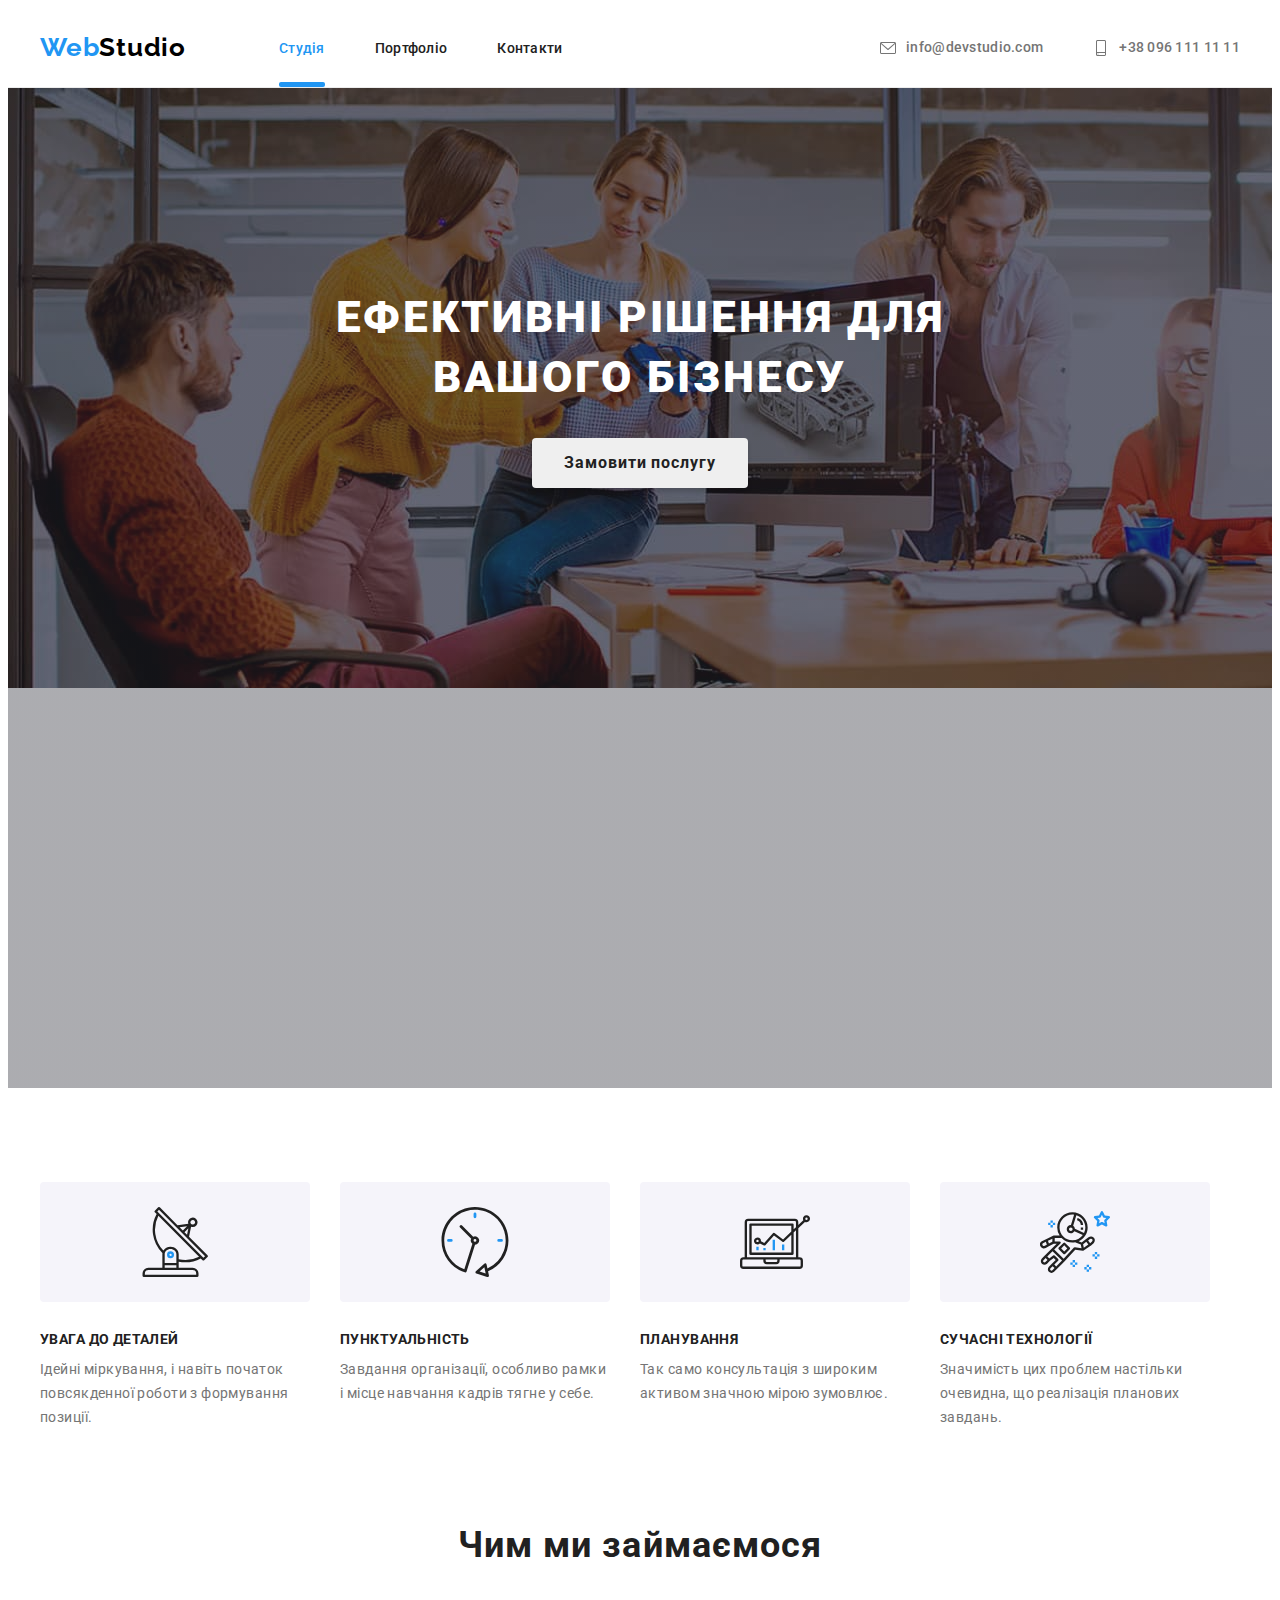
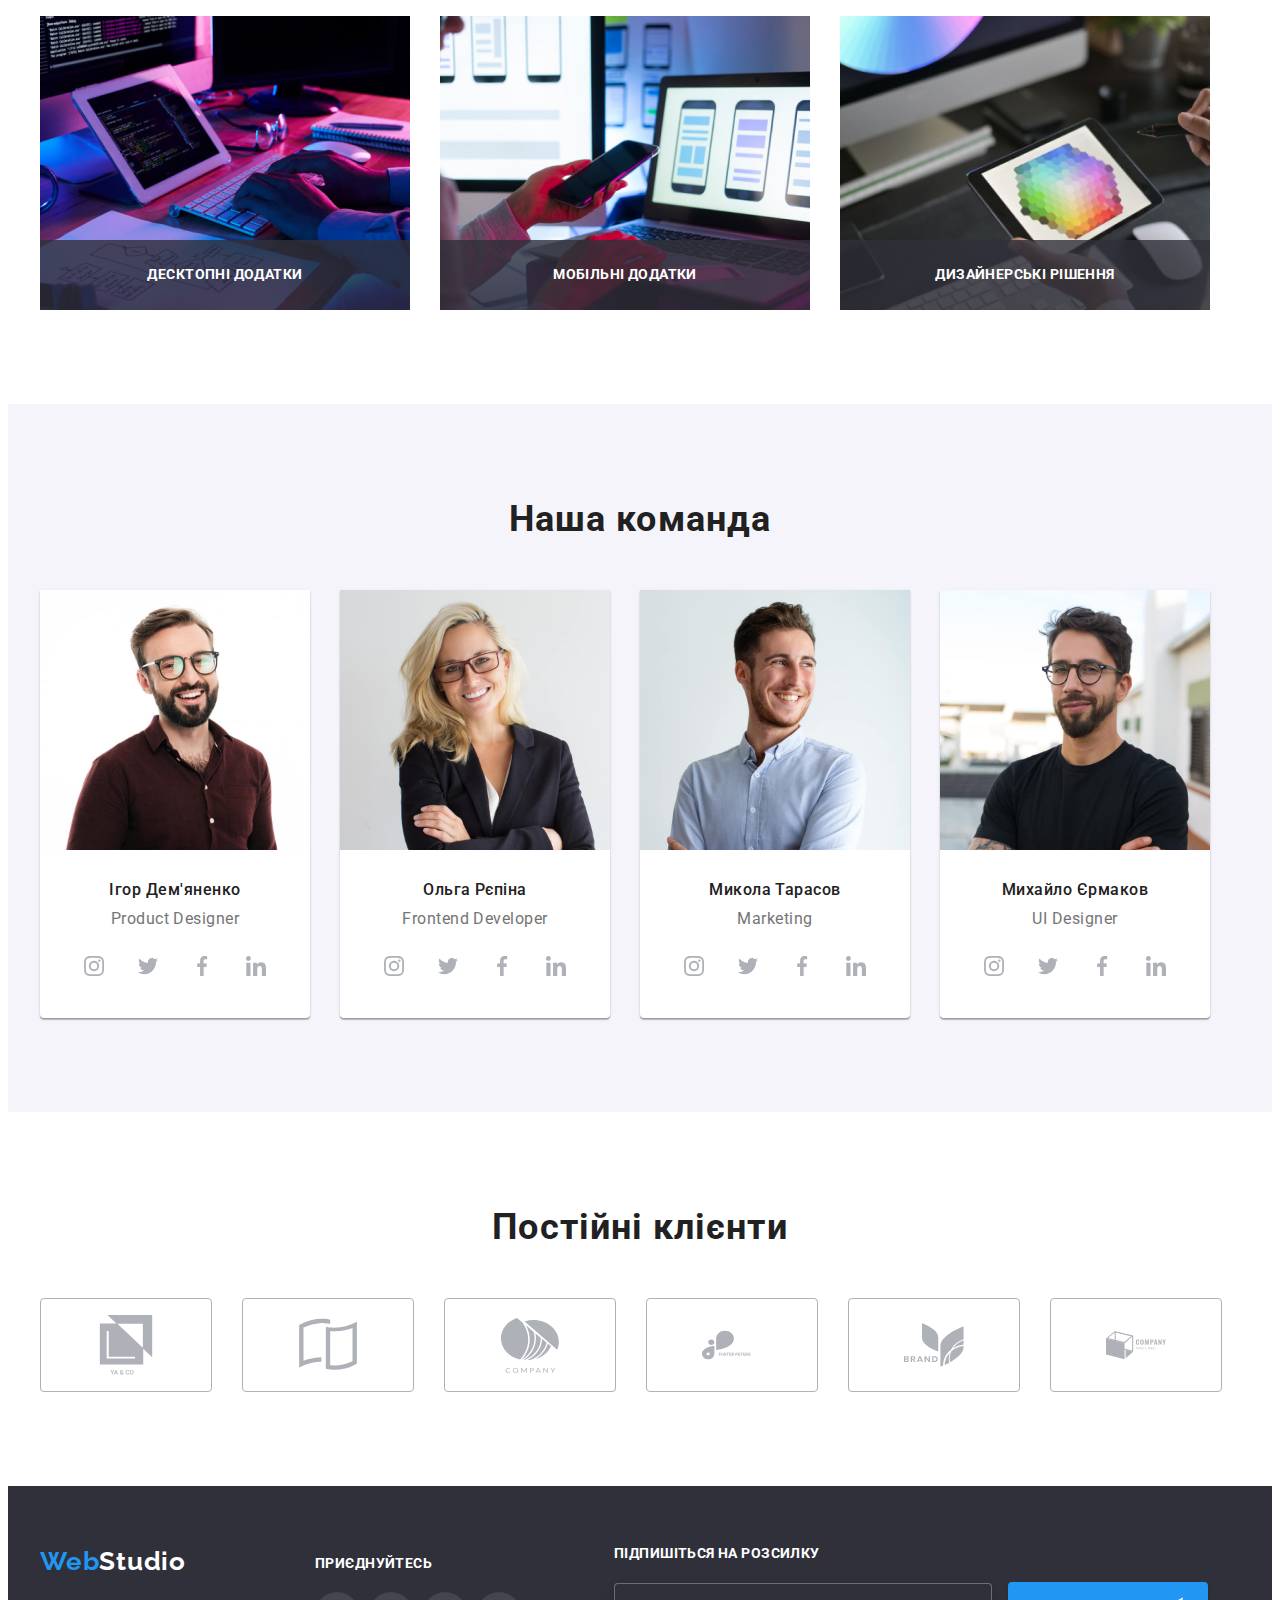
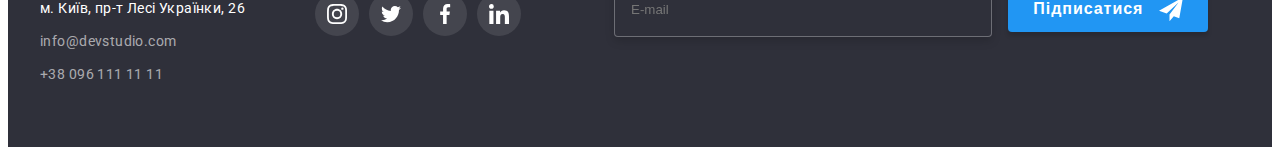
==== index.html @ 396f87bf "Create Rep" ====
<!DOCTYPE html>
<html lang="uk">
  <head>
    <meta charset="UTF-8" />
    <meta http-equiv="X-UA-Compatible" content="IE=edge" />
    <meta name="viewport" content="width=device-width, initial-scale=1.0" />
    <title>Студія</title>
    <link rel="preconnect" href="https://fonts.googleapis.com" />
    <link rel="preconnect" href="https://fonts.gstatic.com" crossorigin />
    <link
      href="https://fonts.googleapis.com/css2?family=Raleway:wght@700&family=Roboto:wght@400;500;700;900&display=swap"
      rel="stylesheet"
    />
    <link
      rel="stylesheet"
      href="https://cdnjs.cloudflare.com/ajax/libs/modern-normalize/1.1.0/modern-normalize.min.css"
      integrity="sha512-wpPYUAdjBVSE4KJnH1VR1HeZfpl1ub8YT/NKx4PuQ5NmX2tKuGu6U/JRp5y+Y8XG2tV+wKQpNHVUX03MfMFn9Q=="
      crossorigin="anonymous"
      referrerpolicy="no-referrer"
    />
    <link rel="stylesheet" href="./css/styles.css" />
  </head>
  <body>
    <!-- Шапка -->
    <header class="header">
      <div class="conteiner header-div">
        <nav class="flex nav-header">
          <a href="./index.html" class="logo"> <span class="web">Web</span>Studio </a>
          <ul class="list flex">
            <li>
              <a href="./index.html" class="header-link active">Студія</a>
            </li>
            <li>
              <a href="./portfolio.html" class="header-link">Портфоліо</a>
            </li>
            <li>
              <a href="/" class="header-link">Контакти</a>
            </li>
          </ul>
        </nav>
        <ul class="list flex head-ul">
          <!-- Посилання на почту -->
          <li class="li-header">
            <a href="mailto:info@devstudio.com" class="header-tel"
              ><svg class="header-icon">
                <use href="./images/icons.svg#icon-mail"></use></svg
              >info@devstudio.com</a
            >
          </li>
          <!-- Посилання на телефон -->
          <li>
            <a href="tel:+380961111111" class="header-tel"
              ><svg class="header-icon">
                <use href="./images/icons.svg#icon-smartphone"></use></svg
              >+38 096 111 11 11</a
            >
          </li>
        </ul>
      </div>
    </header>
    <!-- Меин -->
    <main>
      <!-- Секція с кнопкой -->
      <section class="hero">
        <div class="conteiner">
          <h1 class="hero-tittle">
            Ефективні рішення для <br />
            вашого бізнесу
          </h1>
          <button type="button" class="hero-button" data-modal-open>Замовити послугу</button>
        </div>
      </section>
      <!-- Секція Особливості -->
      <section class="section">
        <div class="conteiner">
          <h2 hidden>Особливості</h2>
          <ul class="list flex opportunity">
            <li>
              <div class="svg-opportunity">
                <svg class="svg-icon-oppor">
                  <use href="./images/icons.svg#icon-Sputnik"></use>
                </svg>
              </div>
              <h3 class="tittle-opportunity">УВАГА ДО ДЕТАЛЕЙ</h3>
              <p class="text-opportunity">
                Ідейні міркування, і навіть початок повсякденної роботи з формування позиції.
              </p>
            </li>
            <li>
              <div class="svg-opportunity">
                <svg class="svg-icon-oppor">
                  <use href="./images/icons.svg#icon-clock"></use>
                </svg>
              </div>
              <h3 class="tittle-opportunity">ПУНКТУАЛЬНІСТЬ</h3>
              <p class="text-opportunity">
                Завдання організації, особливо рамки і місце навчання кадрів тягне у себе.
              </p>
            </li>
            <li>
              <div class="svg-opportunity">
                <svg class="svg-icon-oppor">
                  <use href="./images/icons.svg#icon-diagram"></use>
                </svg>
              </div>
              <h3 class="tittle-opportunity">ПЛАНУВАННЯ</h3>
              <p class="text-opportunity">
                Так само консультація з широким активом значною мірою зумовлює.
              </p>
            </li>
            <li>
              <div class="svg-opportunity">
                <svg class="svg-icon-oppor">
                  <use href="./images/icons.svg#icon-astronaut"></use>
                </svg>
              </div>
              <h3 class="tittle-opportunity">СУЧАСНІ ТЕХНОЛОГІЇ</h3>
              <p class="text-opportunity">
                Значимість цих проблем настільки очевидна, що реалізація планових завдань.
              </p>
            </li>
          </ul>
        </div>
      </section>
      <!-- Секція чим займаемось -->
      <section class="section what-we-do">
        <div class="conteiner">
          <h2 class="tittle-section">Чим ми займаємося</h2>
          <ul class="list flex we-do">
            <li>
              <div class="index-overlay">
                <img
                  src="./images/Декстопні-додатки.jpg"
                  alt="Десктопні додатки"
                  width="370"
                  height="294"
                />
                <div class="box-decoration">
                  <p class="box-decoration-tittle">Десктопні додатки</p>
                </div>
              </div>
            </li>
            <li>
              <div class="index-overlay">
                <img
                  src="./images/Мобільні-додатки.jpg"
                  alt="Мобільні додатки"
                  width="370"
                  height="294"
                />
                <div class="box-decoration">
                  <p class="box-decoration-tittle">Мобільні додатки</p>
                </div>
              </div>
            </li>
            <li>
              <div class="index-overlay">
                <img
                  src="./images/Дизайнерські-рішення.jpg"
                  alt="Дизайнерські рішення"
                  width="370"
                  height="294"
                />
                <div class="box-decoration">
                  <p class="box-decoration-tittle">Дизайнерські рішення</p>
                </div>
              </div>
            </li>
          </ul>
        </div>
      </section>
      <!-- Секція Наша Команда -->
      <section class="hero-team section">
        <div class="conteiner">
          <h2 class="tittle-team">Наша команда</h2>
          <ul class="list flex">
            <li class="list-worker">
              <img
                src="./images/Product-designer.jpg"
                alt="Дизайнер продукту"
                width="270"
                height="260"
              />
              <h3 class="tittle-team-worker">Ігор Дем'яненко</h3>
              <p lang="en" class="tittle-worker-text">Product Designer</p>
              <ul class="flex list">
                <li class="Igor Developer">
                  <a href="/" class="icons-list-team"
                    ><svg class="icon-our-team">
                      <use href="./images/icons.svg#icon-instagram"></use></svg
                  ></a>
                </li>
                <li class="Developer">
                  <a href="/" class="icons-list-team"
                    ><svg class="icon-our-team">
                      <use href="./images/icons.svg#icon-twitter"></use></svg
                  ></a>
                </li>
                <li class="Developer">
                  <a href="/" class="icons-list-team"
                    ><svg class="icon-our-team">
                      <use href="./images/icons.svg#icon-facebook"></use></svg
                  ></a>
                </li>
                <li class="Developer">
                  <a href="/" class="icons-list-team"
                    ><svg class="icon-our-team">
                      <use href="./images/icons.svg#icon-linkedin"></use></svg
                  ></a>
                </li>
              </ul>
            </li>
            <li class="list-worker">
              <img
                src="./images/Frontend-developer.jpg"
                alt="Фронтенд розробник"
                width="270"
                height="260"
              />
              <h3 class="tittle-team-worker">Ольга Рєпіна</h3>
              <p lang="en" class="tittle-worker-text">Frontend Developer</p>
              <ul class="flex list">
                <li class="Igor Developer">
                  <a href="/" class="icons-list-team"
                    ><svg class="icon-our-team">
                      <use href="./images/icons.svg#icon-instagram"></use></svg
                  ></a>
                </li>
                <li class="Developer">
                  <a href="/" class="icons-list-team"
                    ><svg class="icon-our-team">
                      <use href="./images/icons.svg#icon-twitter"></use></svg
                  ></a>
                </li>
                <li class="Developer">
                  <a href="/" class="icons-list-team"
                    ><svg class="icon-our-team">
                      <use href="./images/icons.svg#icon-facebook"></use></svg
                  ></a>
                </li>
                <li class="Developer">
                  <a href="/" class="icons-list-team"
                    ><svg class="icon-our-team">
                      <use href="./images/icons.svg#icon-linkedin"></use></svg
                  ></a>
                </li>
              </ul>
            </li>
            <li class="list-worker">
              <img
                src="./images/Marketing-company.jpg"
                alt="Головний Маркетолог"
                width="270"
                height="260"
              />
              <h3 class="tittle-team-worker">Микола Тарасов</h3>
              <p lang="en" class="tittle-worker-text">Marketing</p>
              <ul class="flex list our-team-icn">
                <li class="Igor Developer">
                  <a href="/" class="icons-list-team"
                    ><svg class="icon-our-team">
                      <use href="./images/icons.svg#icon-instagram"></use></svg
                  ></a>
                </li>
                <li class="Developer">
                  <a href="/" class="icons-list-team"
                    ><svg class="icon-our-team">
                      <use href="./images/icons.svg#icon-twitter"></use></svg
                  ></a>
                </li>
                <li class="Developer">
                  <a href="/" class="icons-list-team"
                    ><svg class="icon-our-team">
                      <use href="./images/icons.svg#icon-facebook"></use></svg
                  ></a>
                </li>
                <li class="Developer">
                  <a href="/" class="icons-list-team"
                    ><svg class="icon-our-team">
                      <use href="./images/icons.svg#icon-linkedin"></use></svg
                  ></a>
                </li>
              </ul>
            </li>
            <li class="list-worker">
              <img
                src="./images/UI-designer.jpg"
                alt="Дизайнер інтерфейсу"
                width="270"
                height="260"
              />
              <h3 class="tittle-team-worker">Михайло Єрмаков</h3>
              <p lang="en" class="tittle-worker-text">UI Designer</p>
              <ul class="flex list">
                <li class="Igor Developer">
                  <a href="/" class="icons-list-team"
                    ><svg class="icon-our-team">
                      <use href="./images/icons.svg#icon-instagram"></use></svg
                  ></a>
                </li>
                <li class="Developer">
                  <a href="/" class="icons-list-team"
                    ><svg class="icon-our-team">
                      <use href="./images/icons.svg#icon-twitter"></use></svg
                  ></a>
                </li>
                <li class="Developer">
                  <a href="/" class="icons-list-team"
                    ><svg class="icon-our-team">
                      <use href="./images/icons.svg#icon-facebook"></use></svg
                  ></a>
                </li>
                <li class="Developer">
                  <a href="/" class="icons-list-team"
                    ><svg class="icon-our-team">
                      <use href="./images/icons.svg#icon-linkedin"></use></svg
                  ></a>
                </li>
              </ul>
            </li>
          </ul>
        </div>
      </section>
      <section class="section">
        <div class="conteiner">
          <h2 class="tittle-clients">Постійні клієнти</h2>
          <ul class="flex list">
            <li class="flex-list-li">
              <div class="icon-clients">
                <a href="" class="link-svg-clients"
                  ><svg class="svg-clients">
                    <use href="./images/icons.svg#icon-yaco"></use></svg
                ></a>
              </div>
            </li>
            <li class="flex-list-li">
              <div>
                <a href="" class="link-svg-clients"
                  ><svg class="svg-clients">
                    <use href="./images/icons.svg#icon-Union"></use></svg
                ></a>
              </div>
            </li>
            <li class="flex-list-li">
              <div>
                <a href="" class="link-svg-clients"
                  ><svg class="svg-clients">
                    <use href="./images/icons.svg#icon-company"></use></svg
                ></a>
              </div>
            </li>
            <li class="flex-list-li">
              <div>
                <a href="" class="link-svg-clients"
                  ><svg class="svg-clients">
                    <use href="./images/icons.svg#icon-foster-peters"></use></svg
                ></a>
              </div>
            </li>
            <li class="flex-list-li">
              <div>
                <a href="" class="link-svg-clients"
                  ><svg class="svg-clients">
                    <use href="./images/icons.svg#icon-brand"></use></svg
                ></a>
              </div>
            </li>
            <li class="flex-list-li">
              <div>
                <a href="" class="link-svg-clients"
                  ><svg class="svg-clients">
                    <use href="./images/icons.svg#icon-company-tag-line"></use></svg
                ></a>
              </div>
            </li>
          </ul>
        </div>
      </section>
      <div class="backdrop is-hidden" data-modal>
        <div class="modal">
          <button class="modal-button-close" data-modal-close>
            <svg width="11" height="11"><use href="./images/icon-close.svg#icon-Vector"></use></svg>
          </button>
          <p class="modal-tittle">Залиште свої дані, ми вам передзвонимо</p>
          <form class="form">
            <div class="form-field">
              <label for="name" class="form-label">Ім'я </label>
              <div class="input-icon">
                <input type="text" class="form-input" name="name" id="name" required />
                <svg class="checkbox-phone icon-phone">
                  <use href="./images/icon-close.svg#icon-person-black"></use>
                </svg>
              </div>
            </div>
            <div class="form-field">
              <label for="tel" class="form-label">Телефон</label>
              <div class="input-icon">
                <input
                  type="tel"
                  class="form-input"
                  name="tel"
                  pattern="[\+]\d{3}\s[\(]\d{2}[\)]\s\d{3}[\-]\d{2}[\-]\d{2}"
                  id="tel"
                />
                <svg class="checkbox-phone icon-phone">
                  <use href="./images/icon-close.svg#icon-phone-black"></use>
                </svg>
              </div>
            </div>
            <div class="form-field">
              <label for="email" class="form-label">Почта</label>
              <div class="input-icon">
                <input type="email" class="form-input" name="email" id="email" />
                <svg class="checkbox-phone icon-phone">
                  <use href="./images/icon-close.svg#icon-email-black"></use>
                </svg>
              </div>
            </div>
            <div class="form-field">
              <label for="comment" class="form-label">Коментар</label>
              <textarea
                class="form-area"
                name="comment"
                id="comment"
                placeholder="Введіть текст"
              ></textarea>
            </div>
            <div class="agreament">
              <input type="checkbox" class="checkbox" name="checkbox" id="checkbox" hidden />
              <label for="checkbox" class="check-label"
                >Погоджуюся з розсилкою та приймаю
                <span class="checkbox-link"><a href="">Умови договору</a></span></label
              >
            </div>
            <button type="submit" class="button-submit">Відправити</button>
          </form>
        </div>
      </div>
    </main>
    <!-- Футер -->
    <footer class="basement">
      <div class="conteiner flex">
        <div>
          <a href="https://vanvalera.github.io/goit-markup-hw-02/index.html" class="logo-footer">
            <span class="web">Web</span>Studio
          </a>
          <address class="style-address">
            <ul class="list">
              <li class="item-footer">
                <a href="https://goo.gl/maps/cJ9QzEwfVTvkRfvY8" class="list-address"
                  >м. Київ, пр-т Лесі Українки, 26</a
                >
              </li>
              <li class="item-footer">
                <a href="mailto:info@devstudio.com" class="list-tel">info@devstudio.com</a>
              </li>
              <li class="item-footer">
                <a href="tel:+380961111111" class="list-tel">+38 096 111 11 11</a>
              </li>
            </ul>
          </address>
        </div>
        <div class="footer-social">
          <h3 class="tittle-add">приєднуйтесь</h3>
          <ul class="flex list">
            <li class="Developer">
              <a href="/" class="icons-list-team borders"
                ><svg class="icon-our-team">
                  <use href="./images/icons.svg#icon-instagram"></use></svg
              ></a>
            </li>
            <li class="Developer">
              <a href="/" class="icons-list-team borders"
                ><svg class="icon-our-team">
                  <use href="./images/icons.svg#icon-twitter"></use></svg
              ></a>
            </li>
            <li class="Developer">
              <a href="/" class="icons-list-team borders"
                ><svg class="icon-our-team">
                  <use href="./images/icons.svg#icon-facebook"></use></svg
              ></a>
            </li>
            <li class="Developer">
              <a href="/" class="icons-list-team borders"
                ><svg class="icon-our-team">
                  <use href="./images/icons.svg#icon-linkedin"></use></svg
              ></a>
            </li>
          </ul>
        </div>
        <form class="footer-form">
          <label for="join" class="form-label-foot">Підпишіться на розсилку</label>
          <input type="email" class="form-input-foot" name="join" id="join" placeholder="E-mail" />
          <button type="submit" class="button-foot">
            Підписатися
            <span
              ><svg class="join-foot-icon">
                <use href="./images/icon-close.svg#icon-icon-send"></use></svg
            ></span>
          </button>
        </form>
      </div>
    </footer>
    <script src="./modal.js"></script>
  </body>
</html>
---- css/styles.css ----
:root {
  --primary-header-color: #212121;
  --second-header-color: #757575;
  --accent-header-color: #2196f3;
  --primary-body-color: #ffffff;
  --second-body-color: #212121;
  --accent-body-color: #2196f3;
  --primary-footer-color: #ffffff;
  --second-footer-color: #2f303a;
  --accent-footer-color: #2196f3;
  --icons-primary-color: #afb1b8;
  --main-transition: 250ms cubic-bezier(0.4, 0, 0.2, 1);
}
body {
  font-family: 'Roboto', 'Raleway';
  color: #ffffff;
}
p,
h1,
h2,
h3,
h4,
h5,
h6 {
  margin: 0px;
}
ul {
  margin: 0px;
  padding-left: 0px;
}
img {
  display: block;
  max-height: 100%;
}
.list {
  list-style: none;
}
.flex {
  display: flex;
}
.conteiner {
  width: 1200px;
  padding: 0px 15px;
  margin: 0px auto;
}
.section {
  padding-top: 94px;
  padding-bottom: 94px;
}
/* ----------Header--------- */
.header {
  border-bottom: 1px solid #ececec;
}
.header-div {
  display: flex;
  align-items: center;
}
.nav-header {
  align-items: center;
}
.logo {
  padding-top: 24px;
  padding-bottom: 24px;

  color: #000000;
  font-family: 'Raleway';
  font-weight: 700;
  font-size: 26px;
  line-height: 1.19;
  letter-spacing: 0.03em;
  text-decoration: none;
}
.web {
  color: var(--accent-header-color);
}
.nav-header > ul {
  margin-left: 93px;
}
.nav-header li:not(:last-child) {
  margin-right: 50px;
}
.header-link {
  padding-top: 32px;
  padding-bottom: 31px;

  color: var(--primary-header-color);
  font-weight: 500;
  font-size: 14px;
  line-height: 1.14;
  letter-spacing: 0.02em;
  text-decoration: none;
  transition: var(--main-transition);
}
.li-header {
  margin-right: 50px;
}
.head-ul {
  margin-left: auto;
}
.header-tel {
  display: flex;
  align-items: center;
  padding-top: 32px;
  padding-bottom: 31px;

  color: var(--second-header-color);
  font-weight: 500;
  font-size: 14px;
  line-height: 1.14;
  letter-spacing: 0.02em;
  text-decoration: none;
  transition: var(--main-transition);
}
.header-link:hover,
.header-link:focus,
.header-tel:focus,
.header-tel:hover {
  color: var(--accent-header-color);
}
.header-icon {
  height: 16px;
  width: 16px;
  margin-right: 10px;
  fill: currentColor;
}
/* ---------Body---------- */
.hero {
  padding-top: 200px;
  padding-bottom: 200px;
  max-width: 1600px;
  height: 600px;
  margin-left: auto;
  margin-right: auto;
  background-image: linear-gradient(rgba(47, 48, 58, 0.4), rgba(47, 48, 58, 0.4)),
    url('../images/BackgroundFon.jpg');
  background-repeat: no-repeat;
}
.hero > .conteiner {
  text-align: center;
}
.hero-tittle {
  margin-bottom: 30px;

  color: var(--primary-body-color);
  font-weight: 900;
  font-size: 44px;
  line-height: 1.36;
  text-align: center;
  letter-spacing: 0.06em;
  text-transform: uppercase;
}
.hero-button {
  font-family: inherit;
  font-weight: 700;
  font-size: 16px;
  line-height: 1.88;
  align-items: center;
  text-align: center;
  letter-spacing: 0.06em;
  color: var(--second-body-color);
  width: 216px;
  height: 50px;
  cursor: pointer;
  box-shadow: 0px 4px 4px rgba(0, 0, 0, 0.15);
  border-radius: 4px;
  border-style: none;
}
.hero-button:hover,
.hero-button:focus {
  background: var(--accent-body-color);
  color: var(--primary-body-color);
  transition: var(--main-transition);
}

/* --------Opportunity-------- */
.opportunity > li:not(:last-child) {
  margin-right: 30px;
}
.opportunity {
  margin: 0px auto;
}
.opportunity > li {
  max-width: 270px;
}
.tittle-opportunity {
  margin-bottom: 10px;
  font-weight: 700;
  font-size: 14px;
  line-height: 1.14;
  letter-spacing: 0.03em;
  text-transform: uppercase;
  color: var(--second-body-color);
}
.text-opportunity {
  font-weight: 400;
  font-size: 14px;
  line-height: 1.71;
  letter-spacing: 0.03em;
  color: #757575;
}
.tittle-section {
  margin-bottom: 50px;
  font-weight: 700;
  font-size: 36px;
  line-height: 1.17;
  text-align: center;
  letter-spacing: 0.03em;
  color: var(--second-body-color);
}
.svg-opportunity {
  margin-bottom: 30px;
  display: flex;
  width: 270px;
  height: 120px;
  align-items: center;
  justify-content: center;
  background: #f5f4fa;
  border-radius: 4px;
  border: ;
}
.svg-icon-oppor {
  width: 70px;
  height: 70px;
}
/* ---------What We DO-------- */
.we-do > li:not(:last-child) {
  margin-right: 30px;
}
.section.what-we-do {
  padding-top: 0px;
}
/* ---------Section Наша Команда---------- */
.hero-team {
  background: #f5f4fa;
}
.tittle-team {
  margin-bottom: 50px;
  font-weight: 700;
  font-size: 36px;
  line-height: 1.17;
  text-align: center;
  letter-spacing: 0.03em;
  color: var(--second-body-color);
}
.tittle-team-worker {
  margin-top: 30px;
  margin-bottom: 10px;
  font-weight: 500;
  font-size: 16px;
  line-height: 1.19;
  text-align: center;
  letter-spacing: 0.03em;
  color: var(--second-body-color);
}
.list-worker {
  box-shadow: 0px 1px 3px rgba(0, 0, 0, 0.12), 0px 1px 1px rgba(0, 0, 0, 0.14),
    0px 2px 1px rgba(0, 0, 0, 0.2);
  border-radius: 0px 0px 4px 4px;
  background: var(--primary-body-color);
}
.hero-team .list-worker:not(:last-child) {
  margin-right: 30px;
}
.tittle-worker-text {
  margin-bottom: 16px;
  font-size: 16px;
  line-height: 1.19;
  text-align: center;
  letter-spacing: 0.03em;
  color: #757575;
}
.hero-team ul {
  margin: 0px;
}
.icons-list-team {
  display: flex;
  align-items: center;
  justify-content: center;
  width: 44px;
  height: 44px;
  fill: var(--icons-primary-color);
  transition: fill var(--main-transition);
}
.Developer:not(:last-child) {
  margin-right: 10px;
}
.Igor {
  margin-left: 32px;
  margin-bottom: 30px;
}
.icon-our-team {
  width: 20px;
  height: 20px;
}

.icons-list-team:hover,
.icons-list-team:focus {
  background-color: #2196f3;
  fill: var(--primary-body-color);
  border-radius: 50%;
}
/* -------Section Our Clients------- */
.link-svg-clients {
  display: flex;
  align-items: center;
  justify-content: center;
  width: 170px;
  height: 92px;
  border: 1px solid #afb1b8;
  border-radius: 4px;
  fill: #afb1b8;
  transition: var(--main-transition);
}
.link-svg-clients:hover {
  fill: #2196f3;
  border: 1px solid #2196f3;
}
.svg-clients {
  width: 106px;
  height: 60px;
}
.tittle-clients {
  margin-bottom: 50px;
  font-weight: 700;
  font-size: 36px;
  line-height: 42px;
  text-align: center;
  letter-spacing: 0.03em;
  color: #212121;
}
.flex-list-li:not(:last-child) {
  margin-right: 30px;
}
/* --------footer---------- */
.basement {
  padding-top: 60px;
  padding-bottom: 60px;
  background: var(--second-footer-color);
}
.logo-footer {
  font-family: 'Raleway';
  font-weight: 700;
  font-size: 26px;
  line-height: 1.19;
  letter-spacing: 0.03em;
  color: var(--primary-footer-color);
  text-decoration: none;
}
.list-address {
  margin-bottom: 9px;
  font-weight: 400;
  font-size: 14px;
  line-height: 1.71;
  letter-spacing: 0.03em;
  color: var(--primary-footer-color);
  text-decoration: none;
  transition: var(--main-transition);
}
.list-tel {
  font-size: 14px;
  line-height: 1.71;
  letter-spacing: 0.03em;
  color: rgba(255, 255, 255, 0.6);
  text-decoration: none;
  transition: var(--main-transition);
}
.list-tel:hover,
.list-tel:focus {
  color: var(--accent-footer-color);
}
.list-address:hover,
.list-address:focus {
  color: var(--accent-footer-color);
}
.style-address {
  padding-top: 20px;
  font-style: inherit;
}
.basement ul {
  margin-top: 0px;
  margin-bottom: 0px;
}
.item-footer:not(:last-child) {
  margin-bottom: 9px;
}
.footer-social {
  margin-top: 10px;
  margin-left: 70px;
}
.tittle-add {
  margin-bottom: 20px;
  font-weight: 700;
  font-size: 14px;
  line-height: 1.14;
  letter-spacing: 0.03em;
  text-transform: uppercase;

  color: #ffffff;
}
.icons-list-team.borders {
  fill: #ffffff;
  border-radius: 50%;
  background: rgba(255, 255, 255, 0.1);
  transition: var(--main-transition);
}
.icons-list-team.borders:hover,
.icons-list-team.borders:focus {
  background-color: #2196f3;
}
/* ---------Body Portfolio---------- */
.portfolio-btn {
  margin-bottom: 50px;
  padding: 6px 22px;
  font-family: inherit;
  font-weight: 500;
  font-size: 16px;
  line-height: 1.62;
  text-align: center;
  letter-spacing: 0.03em;
  color: var(--second-body-color);
  height: 38px;
  left: 548px;
  top: 174px;
  background: #f5f4fa;
  border-radius: 4px;
  cursor: pointer;
  border: none;
  transition: var(--main-transition);
}
.portfolio-btn:hover,
.portfolio-btn:focus {
  background: #2196f3;
  color: var(--primary-body-color);
  box-shadow: 0px 3px 1px rgba(0, 0, 0, 0.1), 0px 1px 2px rgba(0, 0, 0, 0.08),
    0px 2px 2px rgba(0, 0, 0, 0.12);
}
.portfolio-tittle {
  padding-top: 20px;
  margin-left: 24px;
  font-weight: 700;
  font-size: 18px;
  line-height: 2;
  letter-spacing: 0.06em;
  color: var(--second-body-color);
}
.portfolio-text {
  margin-bottom: 20px;
  margin-left: 24px;
  font-size: 16px;
  line-height: 1.88;
  letter-spacing: 0.03em;
  color: #757575;
}
.portfo-btn {
  justify-content: center;
}
.portfo-btn > li:not(:last-child) {
  margin-right: 8px;
}
.wrap {
  flex-wrap: wrap;
}
.cont-wrap {
  border-right: 1px solid #eeeeee;
  border-bottom: 1px solid #eeeeee;
  border-left: 1px solid #eeeeee;
}
.list.flex.wrap > li:not(:nth-child(3n)) {
  margin-right: 30px;
}
.list.flex.wrap > li:not(:nth-last-child(-n + 3)) {
  margin-bottom: 30px;
}
.list.flex.wrap > li:hover {
  cursor: pointer;
  box-shadow: 0px 1px 1px rgba(0, 0, 0, 0.12), 0px 4px 4px rgba(0, 0, 0, 0.06),
    1px 4px 6px rgba(0, 0, 0, 0.16);
  transition: var(--main-transition);
}
/* -----------Animations------------ */
.overlay {
  position: relative;
  overflow: hidden;
}
.box {
  display: flex;
  position: absolute;
  top: 0;
  width: 100%;
  height: 100%;
  background: rgba(33, 150, 243, 0.9);
  opacity: 0;
  transform: translateY(100%);
  transition: transform var(--main-transition);
}
.list.flex.wrap > li:hover .box {
  transform: translateY(0);
  opacity: 1;
}
.technocrack {
  display: flex;
  font-size: 18px;
  line-height: 1.56;
  letter-spacing: 0.03em;
  color: var(--primary-body-color);
  text-align: center;
  align-items: center;
  margin-left: 24px;
  margin-right: 24px;
}
.index-overlay {
  position: relative;
}
.box-decoration {
  display: flex;
  position: absolute;
  width: 100%;
  justify-content: center;
  height: 70px;
  background: rgba(47, 48, 58, 0.8);
  transform: translateY(-70px);
}
.box-decoration-tittle {
  display: flex;
  align-items: center;
  font-weight: 700;
  font-size: 14px;
  line-height: 1.14;
  letter-spacing: 0.03em;
  text-transform: uppercase;

  color: var(--primary-body-color);
}
.active {
  color: #2196f3;
  position: relative;
}
.active::after {
  content: '';
  left: 0;
  bottom: 0;
  display: block;
  position: absolute;
  width: 100%;
  height: 5px;
  background: #2196f3;
  border-radius: 2px;
}

/* ---------Modal Window-------- */
.backdrop {
  position: fixed;
  top: 0;
  left: 0;

  width: 100%;
  height: 100%;

  background: rgba(0, 0, 0, 0.2);
  transition: var(--main-transition);
}
.backdrop.is-hidden {
  visibility: hidden;
  opacity: 0;
  pointer-events: none;
}
.modal {
  padding: 40px;
  position: absolute;
  top: 50%;
  left: 50%;
  transform: translate(-50%, -50%);

  min-width: 528px;
  min-height: 581px;

  background: #ffffff;
  box-shadow: 0px 1px 3px rgba(0, 0, 0, 0.12), 0px 1px 1px rgba(0, 0, 0, 0.14),
    0px 2px 1px rgba(0, 0, 0, 0.2);
  border-radius: 4px;
}
.modal-button-close {
  cursor: pointer;
  display: flex;
  position: absolute;
  top: 8px;
  right: 8px;
  justify-content: center;
  align-items: center;

  width: 30px;
  height: 30px;
  padding: 0;

  border: 1px solid rgba(0, 0, 0, 0.1);
  border-radius: 50%;
  background-color: #ffffff;
  transition: var(--main-transition);
}
.modal-tittle {
  margin-bottom: 12px;
  font-weight: 700;
  font-size: 20px;
  line-height: 1.15;
  text-align: center;
  letter-spacing: 0.03em;
  color: #212121;
}
.form-field {
  color: #212121;
  display: block;
  margin-bottom: 10px;
}
.form-input {
  width: 100%;
  height: 40px;
  border: 1px solid rgba(33, 33, 33, 0.2);
  border-radius: 4px;
  padding-left: 42px;
  transition: var(--main-transition);
}
.form-area {
  margin-bottom: 20px;
  padding: 12px 16px;
  width: 100%;
  height: 120px;
  border: 1px solid rgba(33, 33, 33, 0.2);
  border-radius: 4px;
  transition: var(--main-transition);
}
.form-label {
  font-size: 12px;
  line-height: 1.17;
  letter-spacing: 0.01em;
  color: #757575;
}
.form-area::placeholder {
  font-weight: 400;
  font-size: 12px;
  line-height: 1.17;
  letter-spacing: 0.01em;
  color: rgba(117, 117, 117, 0.5);
}
.form-field label {
  display: block;
  margin-bottom: 4px;
}
.check-label {
  font-size: 14px;
  line-height: 1.71;
  letter-spacing: 0.03em;
  color: #757575;
  display: flex;
  align-items: center;
}
.button-submit {
  display: block;
  width: 200px;
  height: 50px;
  margin: auto;
  cursor: pointer;

  background: #2196f3;
  box-shadow: 0px 4px 4px rgba(0, 0, 0, 0.15);
  border-radius: 4px;
  border: none;
  color: #ffffff;
  font-weight: 700;
  font-size: 16px;
  line-height: 1.87;
  letter-spacing: 0.06em;
}
.checkbox-link {
  margin-left: 5px;
  font-size: 14px;
  line-height: 1.71;
  letter-spacing: 0.03em;
  color: #2196f3;
}
.checkbox {
  margin-left: 12px;
  margin-bottom: 30px;
}
.checkbox-phone {
  width: 18px;
  height: 18px;
}
.icon-phone {
  position: absolute;
  top: 50%;
  left: 12px;
  transform: translateY(-50%);
}
.input-icon {
  position: relative;
}
.form-input:hover,
.form-input:focus {
  border-color: #2196f3;
  outline: transparent;
}
.form-input:focus + svg,
.form-input:hover + svg {
  fill: #2196f3;
}
.form-area:hover,
.form-area:focus {
  border-color: #2196f3;
  outline: transparent;
}
.modal-button-close:hover > svg,
.modal-button-close:focus > svg {
  fill: #2196f3;
}
.check-label::before {
  content: '';
  width: 16px;
  height: 15px;
  border: 2px solid #303030;
  border-radius: 2px;
  margin-right: 7px;
  margin-left: 12px;
}
.checkbox:checked + label::before {
  border: none;
  background-repeat: no-repeat;
  background-image: url(../images/check.svg);
  background-color: #2196f3;
  background-position: center;
}
.agreament {
  margin-bottom: 30px;
}
textarea {
  resize: none;
}
.form-input-foot {
  width: 358px;
  margin-right: 12px;
  height: 50px;
  border: 1px solid rgba(255, 255, 255, 0.3);
  filter: drop-shadow(0px 4px 4px rgba(0, 0, 0, 0.15));
  border-radius: 4px;
  outline: transparent;
  background-color: #2f303a;
  padding-left: 16px;
  transition: var(--main-transition);
  color: rgba(255, 255, 255, 0.6);
}
.form-label-foot {
  display: block;
  margin-bottom: 20px;
  font-weight: 700;
  font-size: 14px;
  line-height: 1.14;
  letter-spacing: 0.03em;
  text-transform: uppercase;
  color: #ffffff;
}
.footer-form {
  margin-left: 93px;
}
.button-foot {
  cursor: pointer;
  width: 200px;
  height: 50px;
  background: #2196f3;
  box-shadow: 0px 4px 4px rgba(0, 0, 0, 0.15);
  border-radius: 4px;
  border: none;
  font-weight: 700;
  font-size: 16px;
  line-height: 1.86;
  align-items: center;
  text-align: center;
  letter-spacing: 0.06em;
  color: #ffffff;
}
.join-foot-icon {
  width: 24px;
  height: 24px;
  margin-left: 10px;
  transform: translateY(30%);
}
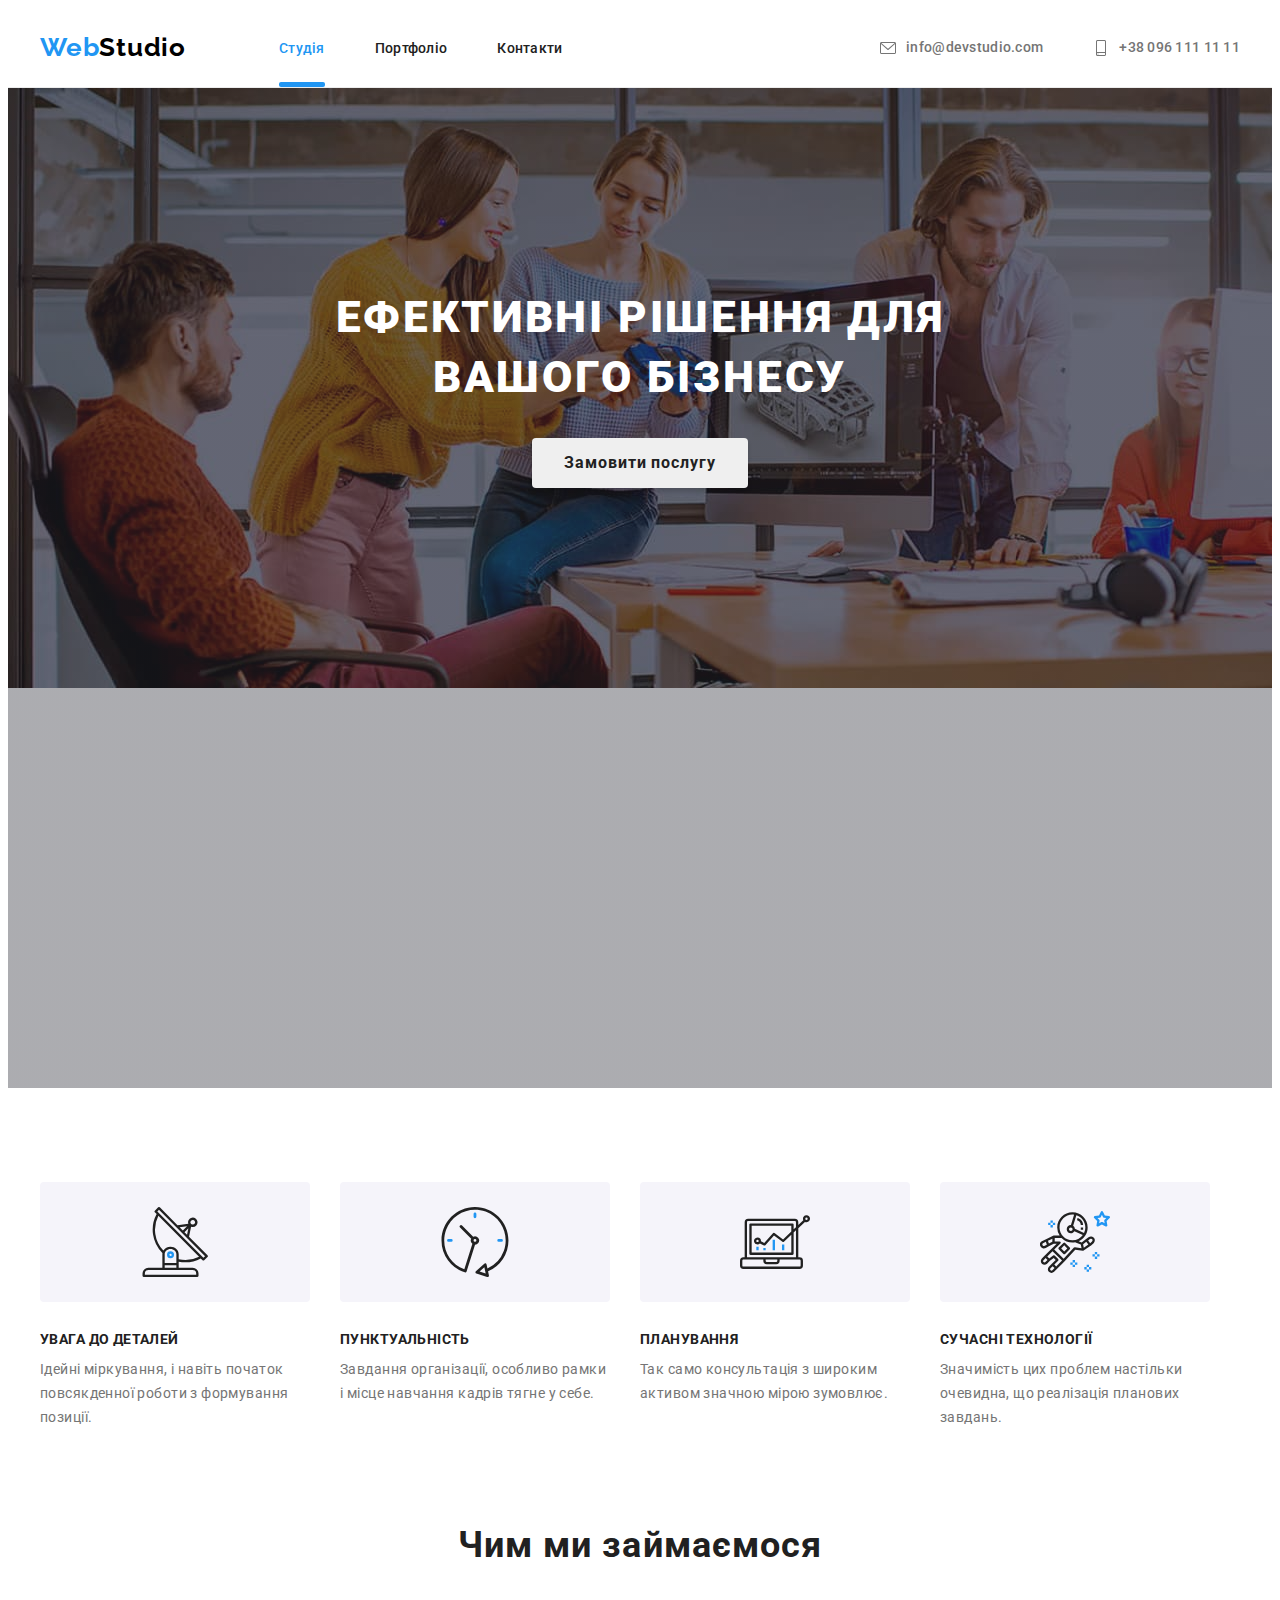
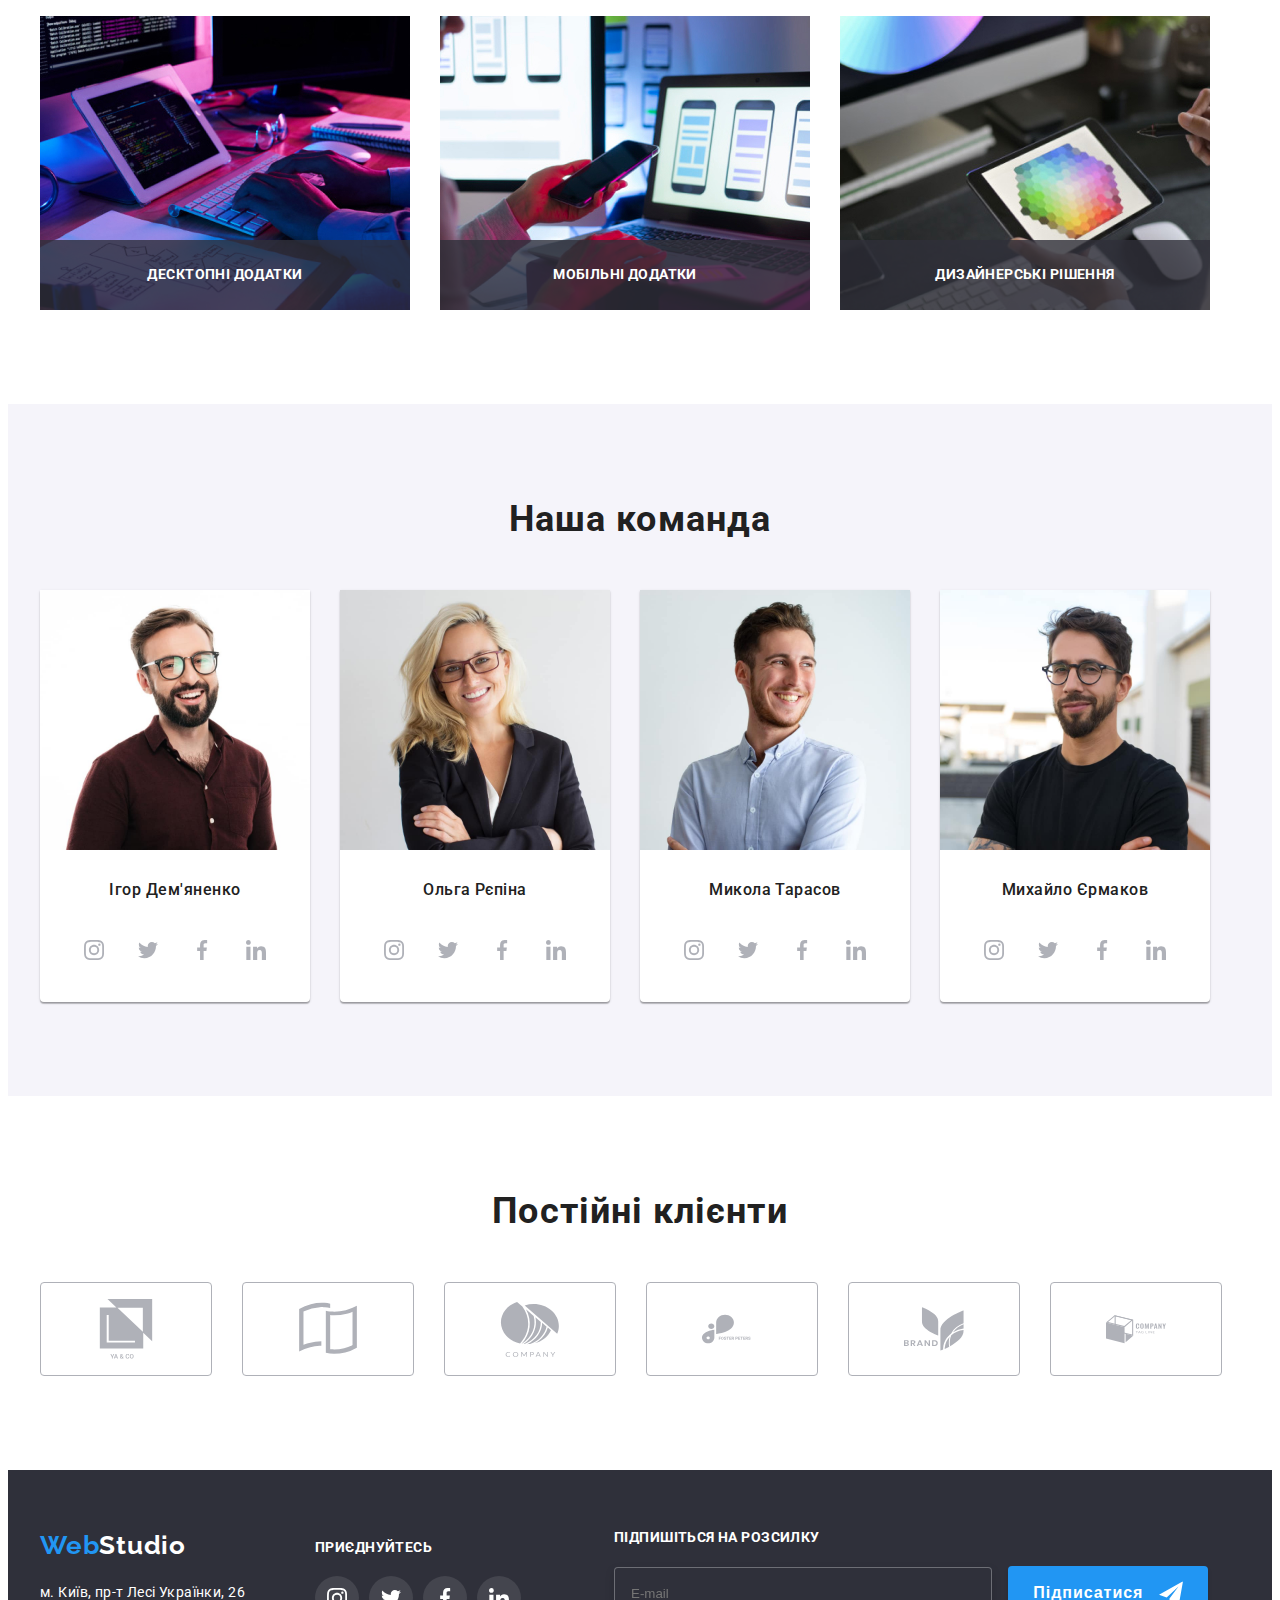
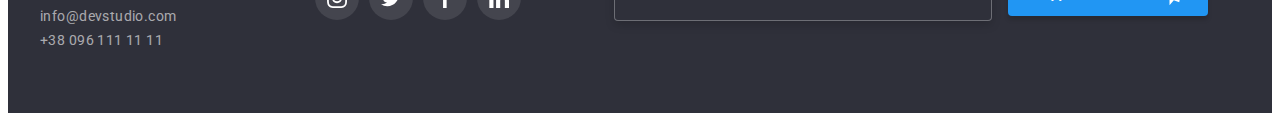
==== commit 43622487: "Stage 1.0" ====
--- a/index.html
+++ b/index.html
@@ -18,39 +18,39 @@
       crossorigin="anonymous"
       referrerpolicy="no-referrer"
     />
-    <link rel="stylesheet" href="./css/styles.css" />
+    <link rel="stylesheet" href="./css/main.min.css" />
   </head>
   <body>
     <!-- Шапка -->
     <header class="header">
       <div class="conteiner header-div">
-        <nav class="flex nav-header">
-          <a href="./index.html" class="logo"> <span class="web">Web</span>Studio </a>
+        <nav class="flex header-div__nav">
+          <a href="./index.html" class="header-div__logo"> <span class="web">Web</span>Studio </a>
           <ul class="list flex">
             <li>
-              <a href="./index.html" class="header-link active">Студія</a>
-            </li>
-            <li>
-              <a href="./portfolio.html" class="header-link">Портфоліо</a>
-            </li>
-            <li>
-              <a href="/" class="header-link">Контакти</a>
+              <a href="./index.html" class="header-div__link active">Студія</a>
+            </li>
+            <li>
+              <a href="./portfolio.html" class="header-div__link">Портфоліо</a>
+            </li>
+            <li>
+              <a href="/" class="header-div__link">Контакти</a>
             </li>
           </ul>
         </nav>
-        <ul class="list flex head-ul">
+        <ul class="list flex header-nav">
           <!-- Посилання на почту -->
-          <li class="li-header">
-            <a href="mailto:info@devstudio.com" class="header-tel"
-              ><svg class="header-icon">
+          <li class="header-nav_list">
+            <a href="mailto:info@devstudio.com" class="header-nav__tel"
+              ><svg class="header-nav__icon">
                 <use href="./images/icons.svg#icon-mail"></use></svg
               >info@devstudio.com</a
             >
           </li>
           <!-- Посилання на телефон -->
           <li>
-            <a href="tel:+380961111111" class="header-tel"
-              ><svg class="header-icon">
+            <a href="tel:+380961111111" class="header-nav__tel"
+              ><svg class="header-nav__icon">
                 <use href="./images/icons.svg#icon-smartphone"></use></svg
               >+38 096 111 11 11</a
             >
@@ -63,11 +63,11 @@
       <!-- Секція с кнопкой -->
       <section class="hero">
         <div class="conteiner">
-          <h1 class="hero-tittle">
+          <h1 class="hero__tittle">
             Ефективні рішення для <br />
             вашого бізнесу
           </h1>
-          <button type="button" class="hero-button" data-modal-open>Замовити послугу</button>
+          <button type="button" class="hero__button" data-modal-open>Замовити послугу</button>
         </div>
       </section>
       <!-- Секція Особливості -->
@@ -76,8 +76,8 @@
           <h2 hidden>Особливості</h2>
           <ul class="list flex opportunity">
             <li>
-              <div class="svg-opportunity">
-                <svg class="svg-icon-oppor">
+              <div class="oppotunity__icon">
+                <svg class="oppotunity__svg">
                   <use href="./images/icons.svg#icon-Sputnik"></use>
                 </svg>
               </div>
@@ -87,8 +87,8 @@
               </p>
             </li>
             <li>
-              <div class="svg-opportunity">
-                <svg class="svg-icon-oppor">
+              <div class="oppotunity__icon">
+                <svg class="oppotunity__svg">
                   <use href="./images/icons.svg#icon-clock"></use>
                 </svg>
               </div>
@@ -98,8 +98,8 @@
               </p>
             </li>
             <li>
-              <div class="svg-opportunity">
-                <svg class="svg-icon-oppor">
+              <div class="oppotunity__icon">
+                <svg class="oppotunity__svg">
                   <use href="./images/icons.svg#icon-diagram"></use>
                 </svg>
               </div>
@@ -109,8 +109,8 @@
               </p>
             </li>
             <li>
-              <div class="svg-opportunity">
-                <svg class="svg-icon-oppor">
+              <div class="oppotunity__icon">
+                <svg class="oppotunity__svg">
                   <use href="./images/icons.svg#icon-astronaut"></use>
                 </svg>
               </div>
@@ -126,7 +126,7 @@
       <section class="section what-we-do">
         <div class="conteiner">
           <h2 class="tittle-section">Чим ми займаємося</h2>
-          <ul class="list flex we-do">
+          <ul class="list flex what-we-do__ul">
             <li>
               <div class="index-overlay">
                 <img
@@ -170,149 +170,149 @@
         </div>
       </section>
       <!-- Секція Наша Команда -->
-      <section class="hero-team section">
+      <section class="team section">
         <div class="conteiner">
-          <h2 class="tittle-team">Наша команда</h2>
+          <h2 class="team-tittle">Наша команда</h2>
           <ul class="list flex">
-            <li class="list-worker">
+            <li class="team-worker">
               <img
                 src="./images/Product-designer.jpg"
                 alt="Дизайнер продукту"
                 width="270"
                 height="260"
               />
-              <h3 class="tittle-team-worker">Ігор Дем'яненко</h3>
+              <h3 class="team-worker__tittle">Ігор Дем'яненко</h3>
               <p lang="en" class="tittle-worker-text">Product Designer</p>
               <ul class="flex list">
-                <li class="Igor Developer">
-                  <a href="/" class="icons-list-team"
-                    ><svg class="icon-our-team">
+                <li class="Developer Developer__Igor">
+                  <a href="/" class="Developer__icons"
+                    ><svg class="Developer__svg">
                       <use href="./images/icons.svg#icon-instagram"></use></svg
                   ></a>
                 </li>
                 <li class="Developer">
-                  <a href="/" class="icons-list-team"
-                    ><svg class="icon-our-team">
+                  <a href="/" class="Developer__icons"
+                    ><svg class="Developer__svg">
                       <use href="./images/icons.svg#icon-twitter"></use></svg
                   ></a>
                 </li>
                 <li class="Developer">
-                  <a href="/" class="icons-list-team"
-                    ><svg class="icon-our-team">
+                  <a href="/" class="Developer__icons"
+                    ><svg class="Developer__svg">
                       <use href="./images/icons.svg#icon-facebook"></use></svg
                   ></a>
                 </li>
                 <li class="Developer">
-                  <a href="/" class="icons-list-team"
-                    ><svg class="icon-our-team">
+                  <a href="/" class="Developer__icons"
+                    ><svg class="Developer__svg">
                       <use href="./images/icons.svg#icon-linkedin"></use></svg
                   ></a>
                 </li>
               </ul>
             </li>
-            <li class="list-worker">
+            <li class="team-worker">
               <img
                 src="./images/Frontend-developer.jpg"
                 alt="Фронтенд розробник"
                 width="270"
                 height="260"
               />
-              <h3 class="tittle-team-worker">Ольга Рєпіна</h3>
+              <h3 class="team-worker__tittle">Ольга Рєпіна</h3>
               <p lang="en" class="tittle-worker-text">Frontend Developer</p>
               <ul class="flex list">
-                <li class="Igor Developer">
-                  <a href="/" class="icons-list-team"
-                    ><svg class="icon-our-team">
+                <li class="Developer Developer__Igor">
+                  <a href="/" class="Developer__icons"
+                    ><svg class="Developer__svg">
                       <use href="./images/icons.svg#icon-instagram"></use></svg
                   ></a>
                 </li>
                 <li class="Developer">
-                  <a href="/" class="icons-list-team"
-                    ><svg class="icon-our-team">
+                  <a href="/" class="Developer__icons"
+                    ><svg class="Developer__svg">
                       <use href="./images/icons.svg#icon-twitter"></use></svg
                   ></a>
                 </li>
                 <li class="Developer">
-                  <a href="/" class="icons-list-team"
-                    ><svg class="icon-our-team">
+                  <a href="/" class="Developer__icons"
+                    ><svg class="Developer__svg">
                       <use href="./images/icons.svg#icon-facebook"></use></svg
                   ></a>
                 </li>
                 <li class="Developer">
-                  <a href="/" class="icons-list-team"
-                    ><svg class="icon-our-team">
+                  <a href="/" class="Developer__icons"
+                    ><svg class="Developer__svg">
                       <use href="./images/icons.svg#icon-linkedin"></use></svg
                   ></a>
                 </li>
               </ul>
             </li>
-            <li class="list-worker">
+            <li class="team-worker">
               <img
                 src="./images/Marketing-company.jpg"
                 alt="Головний Маркетолог"
                 width="270"
                 height="260"
               />
-              <h3 class="tittle-team-worker">Микола Тарасов</h3>
+              <h3 class="team-worker__tittle">Микола Тарасов</h3>
               <p lang="en" class="tittle-worker-text">Marketing</p>
               <ul class="flex list our-team-icn">
-                <li class="Igor Developer">
-                  <a href="/" class="icons-list-team"
-                    ><svg class="icon-our-team">
+                <li class="Developer Developer__Igor">
+                  <a href="/" class="Developer__icons"
+                    ><svg class="Developer__svg">
                       <use href="./images/icons.svg#icon-instagram"></use></svg
                   ></a>
                 </li>
                 <li class="Developer">
-                  <a href="/" class="icons-list-team"
-                    ><svg class="icon-our-team">
+                  <a href="/" class="Developer__icons"
+                    ><svg class="Developer__svg">
                       <use href="./images/icons.svg#icon-twitter"></use></svg
                   ></a>
                 </li>
                 <li class="Developer">
-                  <a href="/" class="icons-list-team"
-                    ><svg class="icon-our-team">
+                  <a href="/" class="Developer__icons"
+                    ><svg class="Developer__svg">
                       <use href="./images/icons.svg#icon-facebook"></use></svg
                   ></a>
                 </li>
                 <li class="Developer">
-                  <a href="/" class="icons-list-team"
-                    ><svg class="icon-our-team">
+                  <a href="/" class="Developer__icons"
+                    ><svg class="Developer__svg">
                       <use href="./images/icons.svg#icon-linkedin"></use></svg
                   ></a>
                 </li>
               </ul>
             </li>
-            <li class="list-worker">
+            <li class="team-worker">
               <img
                 src="./images/UI-designer.jpg"
                 alt="Дизайнер інтерфейсу"
                 width="270"
                 height="260"
               />
-              <h3 class="tittle-team-worker">Михайло Єрмаков</h3>
+              <h3 class="team-worker__tittle">Михайло Єрмаков</h3>
               <p lang="en" class="tittle-worker-text">UI Designer</p>
               <ul class="flex list">
-                <li class="Igor Developer">
-                  <a href="/" class="icons-list-team"
-                    ><svg class="icon-our-team">
+                <li class="Developer Developer__Igor">
+                  <a href="/" class="Developer__icons"
+                    ><svg class="Developer__svg">
                       <use href="./images/icons.svg#icon-instagram"></use></svg
                   ></a>
                 </li>
                 <li class="Developer">
-                  <a href="/" class="icons-list-team"
-                    ><svg class="icon-our-team">
+                  <a href="/" class="Developer__icons"
+                    ><svg class="Developer__svg">
                       <use href="./images/icons.svg#icon-twitter"></use></svg
                   ></a>
                 </li>
                 <li class="Developer">
-                  <a href="/" class="icons-list-team"
-                    ><svg class="icon-our-team">
+                  <a href="/" class="Developer__icons"
+                    ><svg class="Developer__svg">
                       <use href="./images/icons.svg#icon-facebook"></use></svg
                   ></a>
                 </li>
                 <li class="Developer">
-                  <a href="/" class="icons-list-team"
-                    ><svg class="icon-our-team">
+                  <a href="/" class="Developer__icons"
+                    ><svg class="Developer__svg">
                       <use href="./images/icons.svg#icon-linkedin"></use></svg
                   ></a>
                 </li>
@@ -325,50 +325,50 @@
         <div class="conteiner">
           <h2 class="tittle-clients">Постійні клієнти</h2>
           <ul class="flex list">
-            <li class="flex-list-li">
-              <div class="icon-clients">
-                <a href="" class="link-svg-clients"
-                  ><svg class="svg-clients">
+            <li class="regular-customers">
+              <div>
+                <a href="" class="regular-customers__link"
+                  ><svg class="regular-customers__svg">
                     <use href="./images/icons.svg#icon-yaco"></use></svg
                 ></a>
               </div>
             </li>
-            <li class="flex-list-li">
+            <li class="regular-customers">
               <div>
-                <a href="" class="link-svg-clients"
-                  ><svg class="svg-clients">
+                <a href="" class="regular-customers__link"
+                  ><svg class="regular-customers__svg">
                     <use href="./images/icons.svg#icon-Union"></use></svg
                 ></a>
               </div>
             </li>
-            <li class="flex-list-li">
+            <li class="regular-customers">
               <div>
-                <a href="" class="link-svg-clients"
-                  ><svg class="svg-clients">
+                <a href="" class="regular-customers__link"
+                  ><svg class="regular-customers__svg">
                     <use href="./images/icons.svg#icon-company"></use></svg
                 ></a>
               </div>
             </li>
-            <li class="flex-list-li">
+            <li class="regular-customers">
               <div>
-                <a href="" class="link-svg-clients"
-                  ><svg class="svg-clients">
+                <a href="" class="regular-customers__link"
+                  ><svg class="regular-customers__svg">
                     <use href="./images/icons.svg#icon-foster-peters"></use></svg
                 ></a>
               </div>
             </li>
-            <li class="flex-list-li">
+            <li class="regular-customers">
               <div>
-                <a href="" class="link-svg-clients"
-                  ><svg class="svg-clients">
+                <a href="" class="regular-customers__link"
+                  ><svg class="regular-customers__svg">
                     <use href="./images/icons.svg#icon-brand"></use></svg
                 ></a>
               </div>
             </li>
-            <li class="flex-list-li">
+            <li class="regular-customers">
               <div>
-                <a href="" class="link-svg-clients"
-                  ><svg class="svg-clients">
+                <a href="" class="regular-customers__link"
+                  ><svg class="regular-customers__svg">
                     <use href="./images/icons.svg#icon-company-tag-line"></use></svg
                 ></a>
               </div>
@@ -441,49 +441,49 @@
     <footer class="basement">
       <div class="conteiner flex">
         <div>
-          <a href="https://vanvalera.github.io/goit-markup-hw-02/index.html" class="logo-footer">
+          <a href="https://vanvalera.github.io/goit-markup-hw-02/index.html" class="basement__logo">
             <span class="web">Web</span>Studio
           </a>
-          <address class="style-address">
+          <address class="adress-style">
             <ul class="list">
-              <li class="item-footer">
-                <a href="https://goo.gl/maps/cJ9QzEwfVTvkRfvY8" class="list-address"
+              <li class="adress-style__item">
+                <a href="https://goo.gl/maps/cJ9QzEwfVTvkRfvY8" class="adress-style__link"
                   >м. Київ, пр-т Лесі Українки, 26</a
                 >
               </li>
-              <li class="item-footer">
-                <a href="mailto:info@devstudio.com" class="list-tel">info@devstudio.com</a>
+              <li class="adress-style__item">
+                <a href="mailto:info@devstudio.com" class="adress-style__tel">info@devstudio.com</a>
               </li>
-              <li class="item-footer">
-                <a href="tel:+380961111111" class="list-tel">+38 096 111 11 11</a>
+              <li class="adress-style__item">
+                <a href="tel:+380961111111" class="adress-style__tel">+38 096 111 11 11</a>
               </li>
             </ul>
           </address>
         </div>
         <div class="footer-social">
-          <h3 class="tittle-add">приєднуйтесь</h3>
+          <h3 class="footer-social__tittle">приєднуйтесь</h3>
           <ul class="flex list">
             <li class="Developer">
-              <a href="/" class="icons-list-team borders"
-                ><svg class="icon-our-team">
+              <a href="/" class="Developer__icons Developer__borders"
+                ><svg class="Developer__svg">
                   <use href="./images/icons.svg#icon-instagram"></use></svg
               ></a>
             </li>
             <li class="Developer">
-              <a href="/" class="icons-list-team borders"
-                ><svg class="icon-our-team">
+              <a href="/" class="Developer__icons Developer__borders"
+                ><svg class="Developer__svg">
                   <use href="./images/icons.svg#icon-twitter"></use></svg
               ></a>
             </li>
             <li class="Developer">
-              <a href="/" class="icons-list-team borders"
-                ><svg class="icon-our-team">
+              <a href="/" class="Developer__icons Developer__borders"
+                ><svg class="Developer__svg">
                   <use href="./images/icons.svg#icon-facebook"></use></svg
               ></a>
             </li>
             <li class="Developer">
-              <a href="/" class="icons-list-team borders"
-                ><svg class="icon-our-team">
+              <a href="/" class="Developer__icons Developer__borders"
+                ><svg class="Developer__svg">
                   <use href="./images/icons.svg#icon-linkedin"></use></svg
               ></a>
             </li>
--- a/css/main.min.css
+++ b/css/main.min.css
@@ -0,0 +1 @@
+:root{--primary-header-color: #212121;--second-header-color: #757575;--accent-header-color: #2196f3;--primary-body-color: #ffffff;--second-body-color: #212121;--accent-body-color: #2196f3;--primary-footer-color: #ffffff;--second-footer-color: #2f303a;--accent-footer-color: #2196f3;--icons-primary-color: #afb1b8;--main-transition: 250ms cubic-bezier(0.4, 0, 0.2, 1)}body{font-family:"Roboto","Raleway";color:#fff}p,h1,h2,h3,h4,h5,h6{margin:0px}ul{margin:0px;padding-left:0px}img{display:block;max-height:100%}.list{list-style:none}.flex{display:flex}.conteiner{width:1200px;padding:0px 15px;margin:0px auto}.section{padding-top:94px;padding-bottom:94px}.header{border-bottom:1px solid #ececec}.header-div{display:flex;align-items:center}.header-div__nav{align-items:center}.header-div__logo{padding-top:24px;padding-bottom:24px;color:#000;font-family:"Raleway";font-weight:700;font-size:26px;line-height:1.19;letter-spacing:.03em;text-decoration:none}.web{color:var(--accent-header-color)}.header-div__nav>ul{margin-left:93px}.header-div__nav li:not(:last-child){margin-right:50px}.header-div__link{padding-top:32px;padding-bottom:31px;color:var(--primary-header-color);font-weight:500;font-size:14px;line-height:1.14;letter-spacing:.02em;text-decoration:none;transition:var(--main-transition)}.header-nav_list{margin-right:50px}.header-nav{margin-left:auto}.header-nav__tel{display:flex;align-items:center;padding-top:32px;padding-bottom:31px;color:var(--second-header-color);font-weight:500;font-size:14px;line-height:1.14;letter-spacing:.02em;text-decoration:none;transition:var(--main-transition)}.header-div__link:hover,.header-div__link:focus,.header-nav__tel:focus,.header-nav__tel:hover{color:var(--accent-header-color)}.header-nav__icon{height:16px;width:16px;margin-right:10px;fill:currentColor}.hero{padding-top:200px;padding-bottom:200px;max-width:1600px;height:600px;margin-left:auto;margin-right:auto;background-image:linear-gradient(rgba(47, 48, 58, 0.4), rgba(47, 48, 58, 0.4)),url("../images/BackgroundFon.jpg");background-repeat:no-repeat}.hero>.conteiner{text-align:center}.hero__tittle{margin-bottom:30px;color:var(--primary-body-color);font-weight:900;font-size:44px;line-height:1.36;text-align:center;letter-spacing:.06em;text-transform:uppercase}.hero__button{font-family:inherit;font-weight:700;font-size:16px;line-height:1.88;align-items:center;text-align:center;letter-spacing:.06em;color:var(--second-body-color);width:216px;height:50px;cursor:pointer;box-shadow:0px 4px 4px rgba(0,0,0,.15);border-radius:4px;border-style:none}.hero__button:hover,.hero__button:focus{background:var(--accent-body-color);color:var(--primary-body-color);transition:var(--main-transition)}.opportunity>li:not(:last-child){margin-right:30px}.opportunity{margin:0px auto}.opportunity>li{max-width:270px}.tittle-opportunity{margin-bottom:10px;font-weight:700;font-size:14px;line-height:1.14;letter-spacing:.03em;text-transform:uppercase;color:var(--second-body-color)}.text-opportunity{font-weight:400;font-size:14px;line-height:1.71;letter-spacing:.03em;color:#757575}.tittle-section{margin-bottom:50px;font-weight:700;font-size:36px;line-height:1.17;text-align:center;letter-spacing:.03em;color:var(--second-body-color)}.oppotunity__icon{margin-bottom:30px;display:flex;width:270px;height:120px;align-items:center;justify-content:center;background:#f5f4fa;border-radius:4px}.oppotunity__svg{width:70px;height:70px}.what-we-do__ul>li:not(:last-child){margin-right:30px}.section.what-we-do{padding-top:0px}.team{background:#f5f4fa}.team-tittle{margin-bottom:50px;font-weight:700;font-size:36px;line-height:1.17;text-align:center;letter-spacing:.03em;color:var(--second-body-color)}.team-worker__tittle{margin-top:30px;margin-bottom:10px;font-weight:500;font-size:16px;line-height:1.19;text-align:center;letter-spacing:.03em;color:var(--second-body-color)}.team-worker{box-shadow:0px 1px 3px rgba(0,0,0,.12),0px 1px 1px rgba(0,0,0,.14),0px 2px 1px rgba(0,0,0,.2);border-radius:0px 0px 4px 4px;background:var(--primary-body-color)}.team-worker:not(:last-child){margin-right:30px}.team-worker__text{margin-bottom:16px;font-size:16px;line-height:1.19;text-align:center;letter-spacing:.03em;color:#757575}.Developer__icons{display:flex;align-items:center;justify-content:center;width:44px;height:44px;fill:var(--icons-primary-color);transition:fill var(--main-transition)}.Developer:not(:last-child){margin-right:10px}.Developer__Igor{margin-left:32px;margin-bottom:30px}.Developer__svg{width:20px;height:20px}.Developer__icons:hover,.Developer__icons:focus{background-color:#2196f3;fill:var(--primary-body-color);border-radius:50%}.regular-customers__link{display:flex;align-items:center;justify-content:center;width:170px;height:92px;border:1px solid #afb1b8;border-radius:4px;fill:#afb1b8;transition:var(--main-transition)}.regular-customers__link:hover{fill:#2196f3;border:1px solid #2196f3}.regular-customers__svg{width:106px;height:60px}.tittle-clients{margin-bottom:50px;font-weight:700;font-size:36px;line-height:42px;text-align:center;letter-spacing:.03em;color:#212121}.regular-customers:not(:last-child){margin-right:30px}.basement{padding-top:60px;padding-bottom:60px;background:var(--second-footer-color)}.basement__logo{font-family:"Raleway";font-weight:700;font-size:26px;line-height:1.19;letter-spacing:.03em;color:var(--primary-footer-color);text-decoration:none}.adress-style__link{margin-bottom:9px;font-weight:400;font-size:14px;line-height:1.71;letter-spacing:.03em;color:var(--primary-footer-color);text-decoration:none;transition:var(--main-transition)}.adress-style__tel{font-size:14px;line-height:1.71;letter-spacing:.03em;color:rgba(255,255,255,.6);text-decoration:none;transition:var(--main-transition)}.adress-style__tel:hover,.adress-style__tel:focus{color:var(--accent-footer-color)}.adress-style__link:hover,.adress-style__link:focus{color:var(--accent-footer-color)}.adress-style{padding-top:20px;font-style:inherit}.adress-style:not(:last-child){margin-bottom:9px}.footer-social{margin-top:10px;margin-left:70px}.footer-social__tittle{margin-bottom:20px;font-weight:700;font-size:14px;line-height:1.14;letter-spacing:.03em;text-transform:uppercase;color:#fff}.Developer__borders{fill:#fff;border-radius:50%;background:rgba(255,255,255,.1);transition:var(--main-transition)}.Developer__borders:hover,.Developer__borders:focus{background-color:#2196f3}.button-portfolio__list{margin-bottom:50px;padding:6px 22px;font-family:inherit;font-weight:500;font-size:16px;line-height:1.62;text-align:center;letter-spacing:.03em;color:var(--second-body-color);height:38px;left:548px;top:174px;background:#f5f4fa;border-radius:4px;cursor:pointer;border:none;transition:var(--main-transition)}.button-portfolio__list:hover,.button-portfolio__list:focus{background:#2196f3;color:var(--primary-body-color);box-shadow:0px 3px 1px rgba(0,0,0,.1),0px 1px 2px rgba(0,0,0,.08),0px 2px 2px rgba(0,0,0,.12)}.portfolio-content__tittle{padding-top:20px;margin-left:24px;font-weight:700;font-size:18px;line-height:2;letter-spacing:.06em;color:var(--second-body-color)}.portfolio-content__text{margin-bottom:20px;margin-left:24px;font-size:16px;line-height:1.88;letter-spacing:.03em;color:#757575}.button-portfolio{justify-content:center}.button-portfolio>li:not(:last-child){margin-right:8px}.wrap{flex-wrap:wrap}.portfolio-content{border-right:1px solid #eee;border-bottom:1px solid #eee;border-left:1px solid #eee}.list.flex.wrap>li:not(:nth-child(3n)){margin-right:30px}.list.flex.wrap>li:not(:nth-last-child(-n+3)){margin-bottom:30px}.list.flex.wrap>li:hover{cursor:pointer;box-shadow:0px 1px 1px rgba(0,0,0,.12),0px 4px 4px rgba(0,0,0,.06),1px 4px 6px rgba(0,0,0,.16);transition:var(--main-transition)}.overlay{position:relative;overflow:hidden}.box{display:flex;position:absolute;top:0;width:100%;height:100%;background:rgba(33,150,243,.9);opacity:0;transform:translateY(100%);transition:transform var(--main-transition)}.list.flex.wrap>li:hover .box{transform:translateY(0);opacity:1}.overlay-technocrack{display:flex;font-size:18px;line-height:1.56;letter-spacing:.03em;color:var(--primary-body-color);text-align:center;align-items:center;margin-left:24px;margin-right:24px}.index-overlay{position:relative}.box-decoration{display:flex;position:absolute;width:100%;justify-content:center;height:70px;background:rgba(47,48,58,.8);transform:translateY(-70px)}.box-decoration-tittle{display:flex;align-items:center;font-weight:700;font-size:14px;line-height:1.14;letter-spacing:.03em;text-transform:uppercase;color:var(--primary-body-color)}.active{color:#2196f3;position:relative}.active::after{content:"";left:0;bottom:0;display:block;position:absolute;width:100%;height:5px;background:#2196f3;border-radius:2px}.backdrop{position:fixed;top:0;left:0;width:100%;height:100%;background:rgba(0,0,0,.2);transition:var(--main-transition)}.backdrop.is-hidden{visibility:hidden;opacity:0;pointer-events:none}.modal{padding:40px;position:absolute;top:50%;left:50%;transform:translate(-50%, -50%);min-width:528px;min-height:581px;background:#fff;box-shadow:0px 1px 3px rgba(0,0,0,.12),0px 1px 1px rgba(0,0,0,.14),0px 2px 1px rgba(0,0,0,.2);border-radius:4px}.modal-button-close{cursor:pointer;display:flex;position:absolute;top:8px;right:8px;justify-content:center;align-items:center;width:30px;height:30px;padding:0;border:1px solid rgba(0,0,0,.1);border-radius:50%;background-color:#fff;transition:var(--main-transition)}.modal-tittle{margin-bottom:12px;font-weight:700;font-size:20px;line-height:1.15;text-align:center;letter-spacing:.03em;color:#212121}.form-field{color:#212121;display:block;margin-bottom:10px}.form-input{width:100%;height:40px;border:1px solid rgba(33,33,33,.2);border-radius:4px;padding-left:42px;transition:var(--main-transition)}.form-area{margin-bottom:20px;padding:12px 16px;width:100%;height:120px;border:1px solid rgba(33,33,33,.2);border-radius:4px;transition:var(--main-transition)}.form-label{font-size:12px;line-height:1.17;letter-spacing:.01em;color:#757575}.form-area::-moz-placeholder{font-weight:400;font-size:12px;line-height:1.17;letter-spacing:.01em;color:rgba(117,117,117,.5)}.form-area:-ms-input-placeholder{font-weight:400;font-size:12px;line-height:1.17;letter-spacing:.01em;color:rgba(117,117,117,.5)}.form-area::placeholder{font-weight:400;font-size:12px;line-height:1.17;letter-spacing:.01em;color:rgba(117,117,117,.5)}.form-field label{display:block;margin-bottom:4px}.check-label{font-size:14px;line-height:1.71;letter-spacing:.03em;color:#757575;display:flex;align-items:center}.button-submit{display:block;width:200px;height:50px;margin:auto;cursor:pointer;background:#2196f3;box-shadow:0px 4px 4px rgba(0,0,0,.15);border-radius:4px;border:none;color:#fff;font-weight:700;font-size:16px;line-height:1.87;letter-spacing:.06em}.checkbox-link{margin-left:5px;font-size:14px;line-height:1.71;letter-spacing:.03em;color:#2196f3}.checkbox{margin-left:12px;margin-bottom:30px}.checkbox-phone{width:18px;height:18px}.icon-phone{position:absolute;top:50%;left:12px;transform:translateY(-50%)}.input-icon{position:relative}.form-input:hover,.form-input:focus{border-color:#2196f3;outline:rgba(0,0,0,0)}.form-input:focus+svg,.form-input:hover+svg{fill:#2196f3}.form-area:hover,.form-area:focus{border-color:#2196f3;outline:rgba(0,0,0,0)}.modal-button-close:hover>svg,.modal-button-close:focus>svg{fill:#2196f3}.check-label::before{content:"";width:16px;height:15px;border:2px solid #303030;border-radius:2px;margin-right:7px;margin-left:12px}.checkbox:checked+label::before{border:none;background-repeat:no-repeat;background-image:url(../images/check.svg);background-color:#2196f3;background-position:center}.agreament{margin-bottom:30px}textarea{resize:none}.form-input-foot{width:358px;margin-right:12px;height:50px;border:1px solid rgba(255,255,255,.3);filter:drop-shadow(0px 4px 4px rgba(0, 0, 0, 0.15));border-radius:4px;outline:rgba(0,0,0,0);background-color:#2f303a;padding-left:16px;transition:var(--main-transition);color:rgba(255,255,255,.6)}.form-label-foot{display:block;margin-bottom:20px;font-weight:700;font-size:14px;line-height:1.14;letter-spacing:.03em;text-transform:uppercase;color:#fff}.footer-form{margin-left:93px}.button-foot{cursor:pointer;width:200px;height:50px;background:#2196f3;box-shadow:0px 4px 4px rgba(0,0,0,.15);border-radius:4px;border:none;font-weight:700;font-size:16px;line-height:1.86;align-items:center;text-align:center;letter-spacing:.06em;color:#fff}.join-foot-icon{width:24px;height:24px;margin-left:10px;transform:translateY(30%)}/*# sourceMappingURL=main.min.css.map */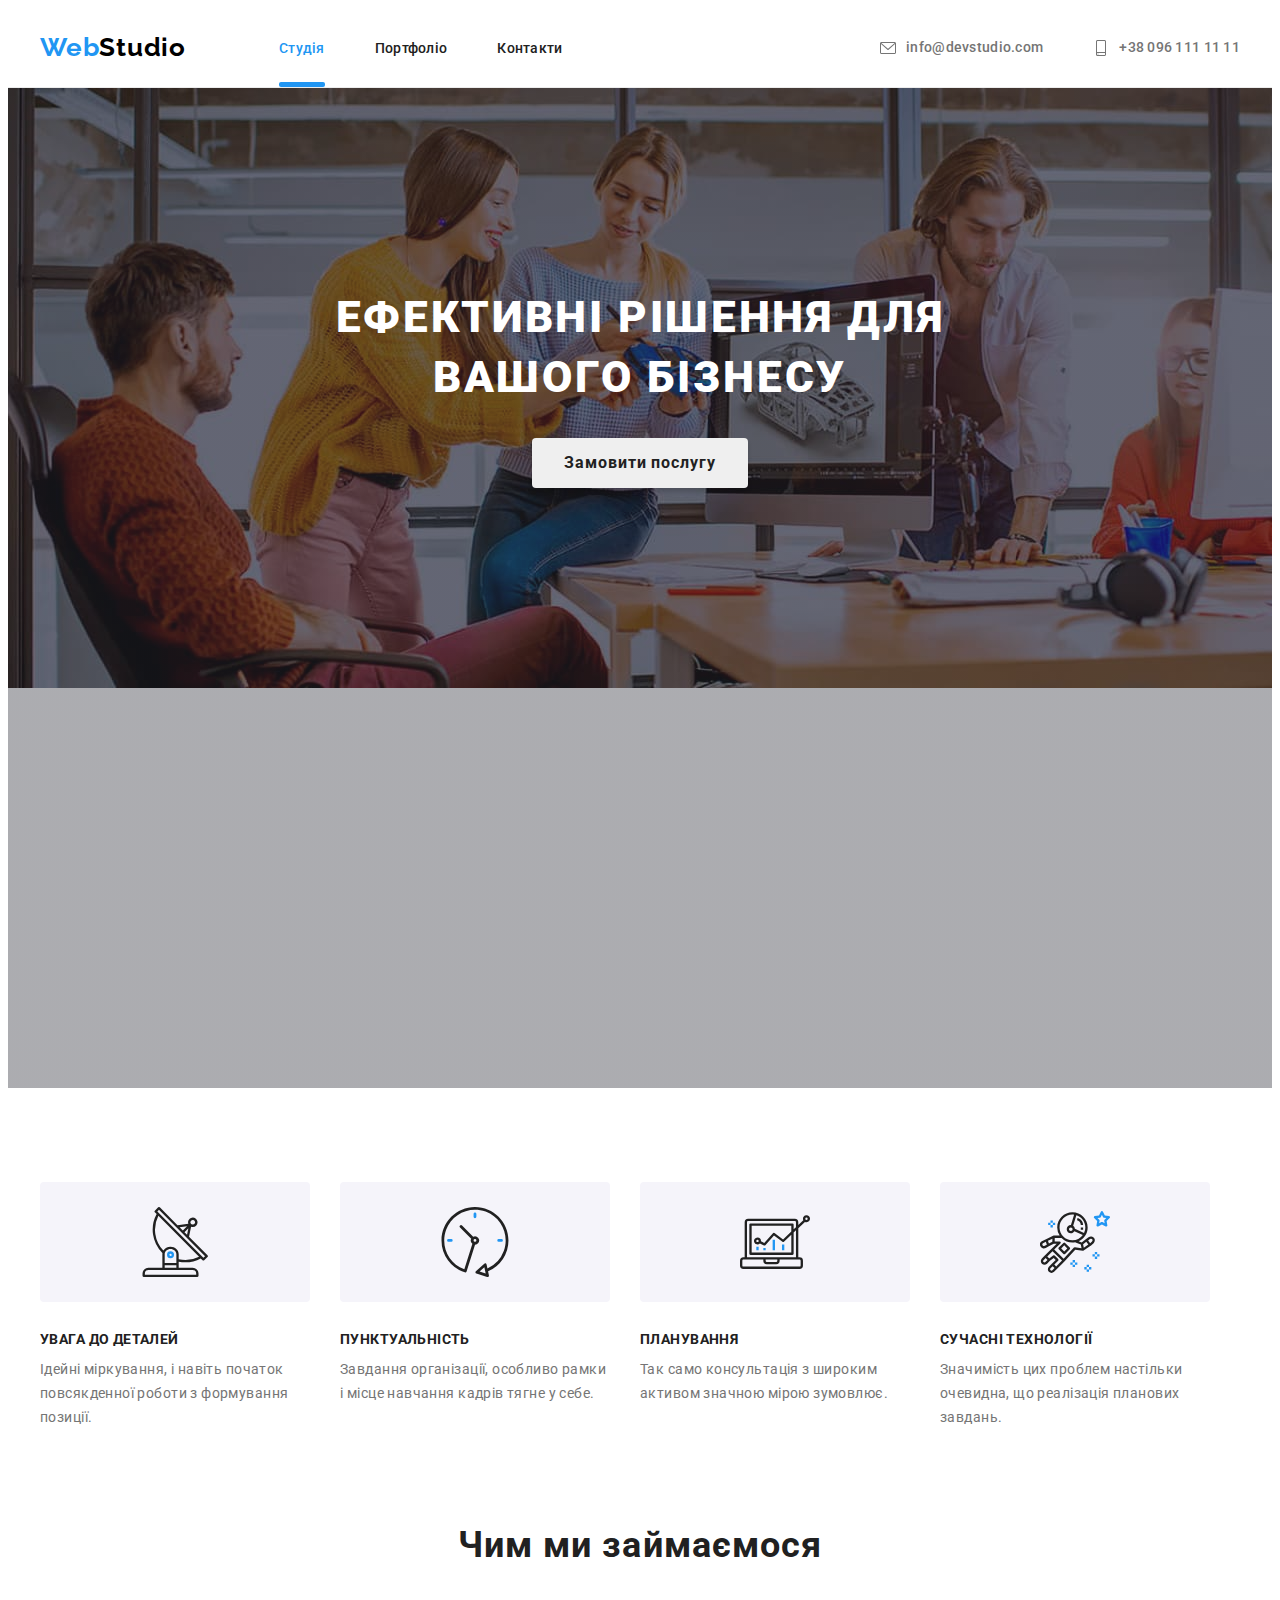
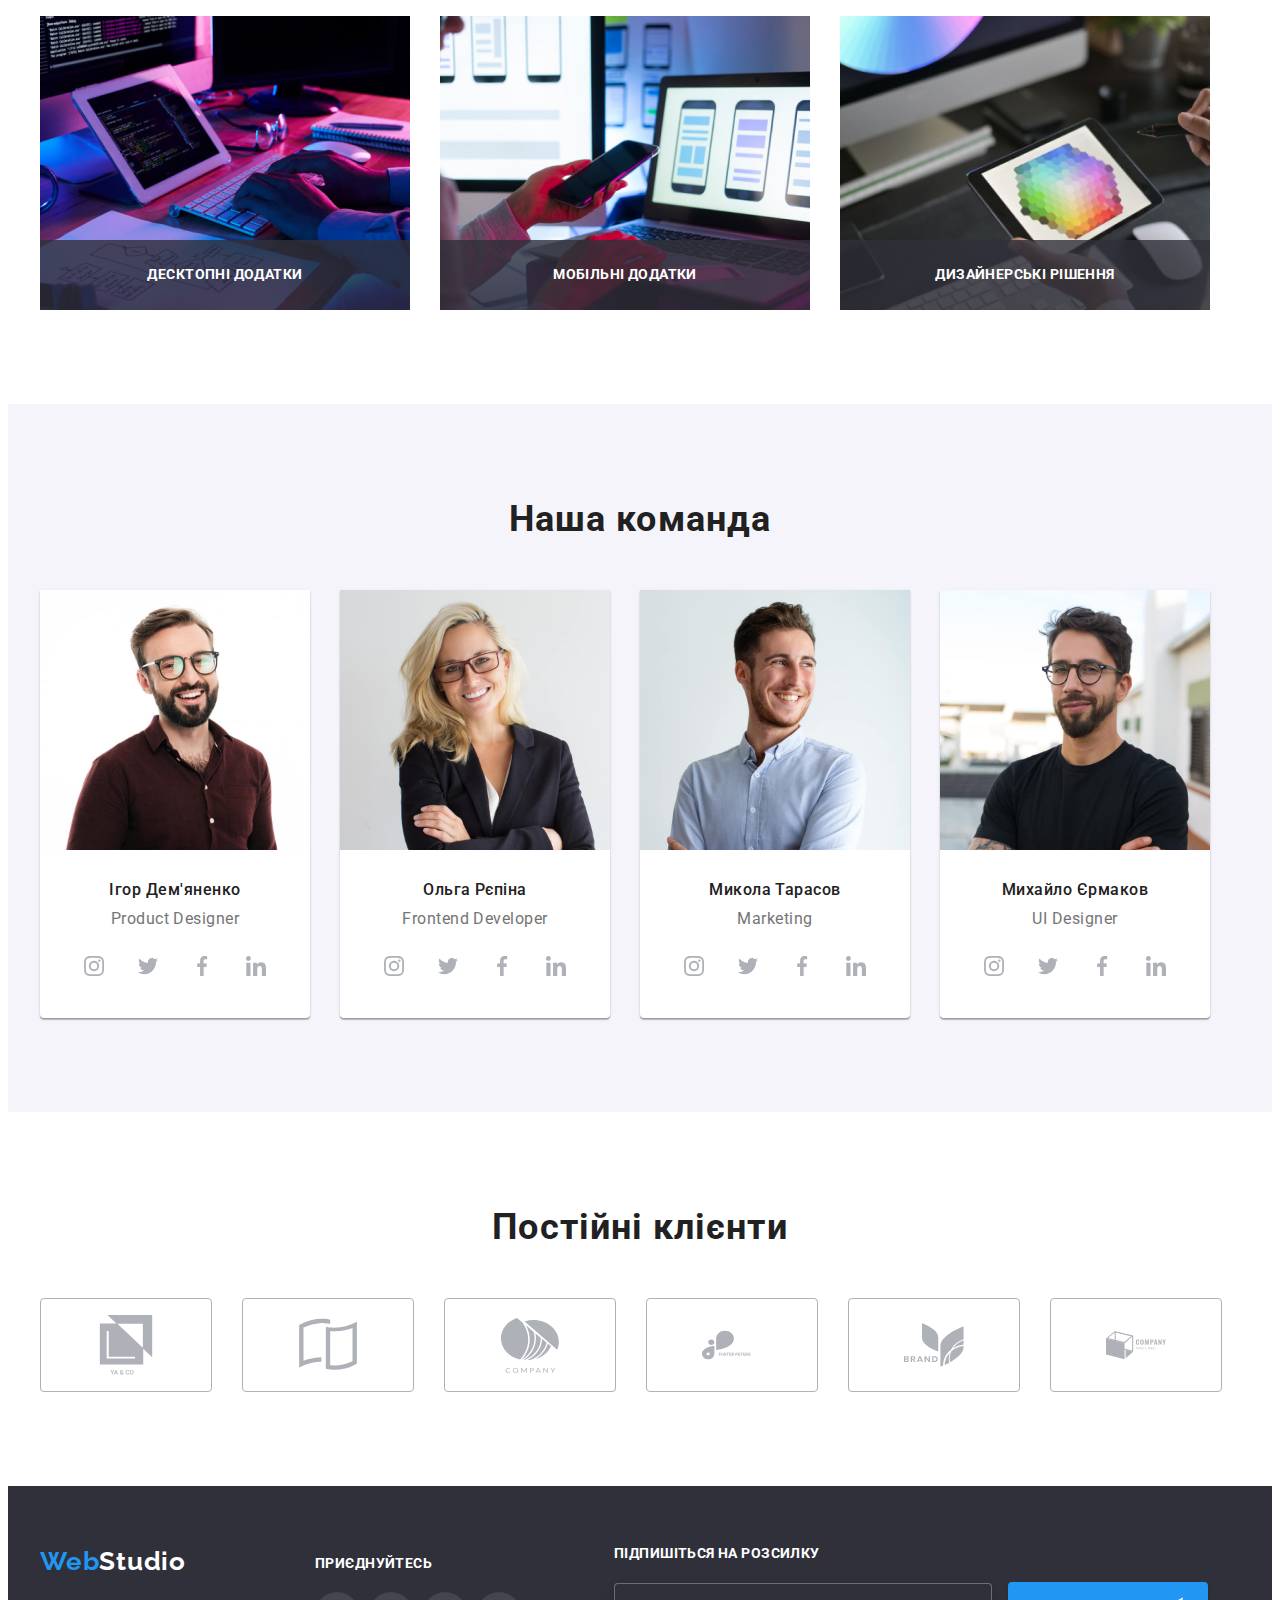
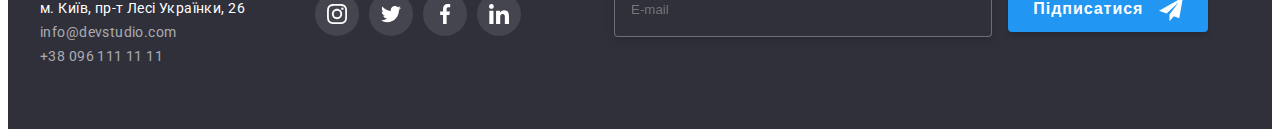
==== commit 09bdd080: "Final 1.1" ====
--- a/index.html
+++ b/index.html
@@ -182,7 +182,7 @@
                 height="260"
               />
               <h3 class="team-worker__tittle">Ігор Дем'яненко</h3>
-              <p lang="en" class="tittle-worker-text">Product Designer</p>
+              <p lang="en" class="team-worker__text">Product Designer</p>
               <ul class="flex list">
                 <li class="Developer Developer__Igor">
                   <a href="/" class="Developer__icons"
@@ -218,7 +218,7 @@
                 height="260"
               />
               <h3 class="team-worker__tittle">Ольга Рєпіна</h3>
-              <p lang="en" class="tittle-worker-text">Frontend Developer</p>
+              <p lang="en" class="team-worker__text">Frontend Developer</p>
               <ul class="flex list">
                 <li class="Developer Developer__Igor">
                   <a href="/" class="Developer__icons"
@@ -254,7 +254,7 @@
                 height="260"
               />
               <h3 class="team-worker__tittle">Микола Тарасов</h3>
-              <p lang="en" class="tittle-worker-text">Marketing</p>
+              <p lang="en" class="team-worker__text">Marketing</p>
               <ul class="flex list our-team-icn">
                 <li class="Developer Developer__Igor">
                   <a href="/" class="Developer__icons"
@@ -290,7 +290,7 @@
                 height="260"
               />
               <h3 class="team-worker__tittle">Михайло Єрмаков</h3>
-              <p lang="en" class="tittle-worker-text">UI Designer</p>
+              <p lang="en" class="team-worker__text">UI Designer</p>
               <ul class="flex list">
                 <li class="Developer Developer__Igor">
                   <a href="/" class="Developer__icons"
--- a/css/main.min.css
+++ b/css/main.min.css
@@ -1 +1 @@
-:root{--primary-header-color: #212121;--second-header-color: #757575;--accent-header-color: #2196f3;--primary-body-color: #ffffff;--second-body-color: #212121;--accent-body-color: #2196f3;--primary-footer-color: #ffffff;--second-footer-color: #2f303a;--accent-footer-color: #2196f3;--icons-primary-color: #afb1b8;--main-transition: 250ms cubic-bezier(0.4, 0, 0.2, 1)}body{font-family:"Roboto","Raleway";color:#fff}p,h1,h2,h3,h4,h5,h6{margin:0px}ul{margin:0px;padding-left:0px}img{display:block;max-height:100%}.list{list-style:none}.flex{display:flex}.conteiner{width:1200px;padding:0px 15px;margin:0px auto}.section{padding-top:94px;padding-bottom:94px}.header{border-bottom:1px solid #ececec}.header-div{display:flex;align-items:center}.header-div__nav{align-items:center}.header-div__logo{padding-top:24px;padding-bottom:24px;color:#000;font-family:"Raleway";font-weight:700;font-size:26px;line-height:1.19;letter-spacing:.03em;text-decoration:none}.web{color:var(--accent-header-color)}.header-div__nav>ul{margin-left:93px}.header-div__nav li:not(:last-child){margin-right:50px}.header-div__link{padding-top:32px;padding-bottom:31px;color:var(--primary-header-color);font-weight:500;font-size:14px;line-height:1.14;letter-spacing:.02em;text-decoration:none;transition:var(--main-transition)}.header-nav_list{margin-right:50px}.header-nav{margin-left:auto}.header-nav__tel{display:flex;align-items:center;padding-top:32px;padding-bottom:31px;color:var(--second-header-color);font-weight:500;font-size:14px;line-height:1.14;letter-spacing:.02em;text-decoration:none;transition:var(--main-transition)}.header-div__link:hover,.header-div__link:focus,.header-nav__tel:focus,.header-nav__tel:hover{color:var(--accent-header-color)}.header-nav__icon{height:16px;width:16px;margin-right:10px;fill:currentColor}.hero{padding-top:200px;padding-bottom:200px;max-width:1600px;height:600px;margin-left:auto;margin-right:auto;background-image:linear-gradient(rgba(47, 48, 58, 0.4), rgba(47, 48, 58, 0.4)),url("../images/BackgroundFon.jpg");background-repeat:no-repeat}.hero>.conteiner{text-align:center}.hero__tittle{margin-bottom:30px;color:var(--primary-body-color);font-weight:900;font-size:44px;line-height:1.36;text-align:center;letter-spacing:.06em;text-transform:uppercase}.hero__button{font-family:inherit;font-weight:700;font-size:16px;line-height:1.88;align-items:center;text-align:center;letter-spacing:.06em;color:var(--second-body-color);width:216px;height:50px;cursor:pointer;box-shadow:0px 4px 4px rgba(0,0,0,.15);border-radius:4px;border-style:none}.hero__button:hover,.hero__button:focus{background:var(--accent-body-color);color:var(--primary-body-color);transition:var(--main-transition)}.opportunity>li:not(:last-child){margin-right:30px}.opportunity{margin:0px auto}.opportunity>li{max-width:270px}.tittle-opportunity{margin-bottom:10px;font-weight:700;font-size:14px;line-height:1.14;letter-spacing:.03em;text-transform:uppercase;color:var(--second-body-color)}.text-opportunity{font-weight:400;font-size:14px;line-height:1.71;letter-spacing:.03em;color:#757575}.tittle-section{margin-bottom:50px;font-weight:700;font-size:36px;line-height:1.17;text-align:center;letter-spacing:.03em;color:var(--second-body-color)}.oppotunity__icon{margin-bottom:30px;display:flex;width:270px;height:120px;align-items:center;justify-content:center;background:#f5f4fa;border-radius:4px}.oppotunity__svg{width:70px;height:70px}.what-we-do__ul>li:not(:last-child){margin-right:30px}.section.what-we-do{padding-top:0px}.team{background:#f5f4fa}.team-tittle{margin-bottom:50px;font-weight:700;font-size:36px;line-height:1.17;text-align:center;letter-spacing:.03em;color:var(--second-body-color)}.team-worker__tittle{margin-top:30px;margin-bottom:10px;font-weight:500;font-size:16px;line-height:1.19;text-align:center;letter-spacing:.03em;color:var(--second-body-color)}.team-worker{box-shadow:0px 1px 3px rgba(0,0,0,.12),0px 1px 1px rgba(0,0,0,.14),0px 2px 1px rgba(0,0,0,.2);border-radius:0px 0px 4px 4px;background:var(--primary-body-color)}.team-worker:not(:last-child){margin-right:30px}.team-worker__text{margin-bottom:16px;font-size:16px;line-height:1.19;text-align:center;letter-spacing:.03em;color:#757575}.Developer__icons{display:flex;align-items:center;justify-content:center;width:44px;height:44px;fill:var(--icons-primary-color);transition:fill var(--main-transition)}.Developer:not(:last-child){margin-right:10px}.Developer__Igor{margin-left:32px;margin-bottom:30px}.Developer__svg{width:20px;height:20px}.Developer__icons:hover,.Developer__icons:focus{background-color:#2196f3;fill:var(--primary-body-color);border-radius:50%}.regular-customers__link{display:flex;align-items:center;justify-content:center;width:170px;height:92px;border:1px solid #afb1b8;border-radius:4px;fill:#afb1b8;transition:var(--main-transition)}.regular-customers__link:hover{fill:#2196f3;border:1px solid #2196f3}.regular-customers__svg{width:106px;height:60px}.tittle-clients{margin-bottom:50px;font-weight:700;font-size:36px;line-height:42px;text-align:center;letter-spacing:.03em;color:#212121}.regular-customers:not(:last-child){margin-right:30px}.basement{padding-top:60px;padding-bottom:60px;background:var(--second-footer-color)}.basement__logo{font-family:"Raleway";font-weight:700;font-size:26px;line-height:1.19;letter-spacing:.03em;color:var(--primary-footer-color);text-decoration:none}.adress-style__link{margin-bottom:9px;font-weight:400;font-size:14px;line-height:1.71;letter-spacing:.03em;color:var(--primary-footer-color);text-decoration:none;transition:var(--main-transition)}.adress-style__tel{font-size:14px;line-height:1.71;letter-spacing:.03em;color:rgba(255,255,255,.6);text-decoration:none;transition:var(--main-transition)}.adress-style__tel:hover,.adress-style__tel:focus{color:var(--accent-footer-color)}.adress-style__link:hover,.adress-style__link:focus{color:var(--accent-footer-color)}.adress-style{padding-top:20px;font-style:inherit}.adress-style:not(:last-child){margin-bottom:9px}.footer-social{margin-top:10px;margin-left:70px}.footer-social__tittle{margin-bottom:20px;font-weight:700;font-size:14px;line-height:1.14;letter-spacing:.03em;text-transform:uppercase;color:#fff}.Developer__borders{fill:#fff;border-radius:50%;background:rgba(255,255,255,.1);transition:var(--main-transition)}.Developer__borders:hover,.Developer__borders:focus{background-color:#2196f3}.button-portfolio__list{margin-bottom:50px;padding:6px 22px;font-family:inherit;font-weight:500;font-size:16px;line-height:1.62;text-align:center;letter-spacing:.03em;color:var(--second-body-color);height:38px;left:548px;top:174px;background:#f5f4fa;border-radius:4px;cursor:pointer;border:none;transition:var(--main-transition)}.button-portfolio__list:hover,.button-portfolio__list:focus{background:#2196f3;color:var(--primary-body-color);box-shadow:0px 3px 1px rgba(0,0,0,.1),0px 1px 2px rgba(0,0,0,.08),0px 2px 2px rgba(0,0,0,.12)}.portfolio-content__tittle{padding-top:20px;margin-left:24px;font-weight:700;font-size:18px;line-height:2;letter-spacing:.06em;color:var(--second-body-color)}.portfolio-content__text{margin-bottom:20px;margin-left:24px;font-size:16px;line-height:1.88;letter-spacing:.03em;color:#757575}.button-portfolio{justify-content:center}.button-portfolio>li:not(:last-child){margin-right:8px}.wrap{flex-wrap:wrap}.portfolio-content{border-right:1px solid #eee;border-bottom:1px solid #eee;border-left:1px solid #eee}.list.flex.wrap>li:not(:nth-child(3n)){margin-right:30px}.list.flex.wrap>li:not(:nth-last-child(-n+3)){margin-bottom:30px}.list.flex.wrap>li:hover{cursor:pointer;box-shadow:0px 1px 1px rgba(0,0,0,.12),0px 4px 4px rgba(0,0,0,.06),1px 4px 6px rgba(0,0,0,.16);transition:var(--main-transition)}.overlay{position:relative;overflow:hidden}.box{display:flex;position:absolute;top:0;width:100%;height:100%;background:rgba(33,150,243,.9);opacity:0;transform:translateY(100%);transition:transform var(--main-transition)}.list.flex.wrap>li:hover .box{transform:translateY(0);opacity:1}.overlay-technocrack{display:flex;font-size:18px;line-height:1.56;letter-spacing:.03em;color:var(--primary-body-color);text-align:center;align-items:center;margin-left:24px;margin-right:24px}.index-overlay{position:relative}.box-decoration{display:flex;position:absolute;width:100%;justify-content:center;height:70px;background:rgba(47,48,58,.8);transform:translateY(-70px)}.box-decoration-tittle{display:flex;align-items:center;font-weight:700;font-size:14px;line-height:1.14;letter-spacing:.03em;text-transform:uppercase;color:var(--primary-body-color)}.active{color:#2196f3;position:relative}.active::after{content:"";left:0;bottom:0;display:block;position:absolute;width:100%;height:5px;background:#2196f3;border-radius:2px}.backdrop{position:fixed;top:0;left:0;width:100%;height:100%;background:rgba(0,0,0,.2);transition:var(--main-transition)}.backdrop.is-hidden{visibility:hidden;opacity:0;pointer-events:none}.modal{padding:40px;position:absolute;top:50%;left:50%;transform:translate(-50%, -50%);min-width:528px;min-height:581px;background:#fff;box-shadow:0px 1px 3px rgba(0,0,0,.12),0px 1px 1px rgba(0,0,0,.14),0px 2px 1px rgba(0,0,0,.2);border-radius:4px}.modal-button-close{cursor:pointer;display:flex;position:absolute;top:8px;right:8px;justify-content:center;align-items:center;width:30px;height:30px;padding:0;border:1px solid rgba(0,0,0,.1);border-radius:50%;background-color:#fff;transition:var(--main-transition)}.modal-tittle{margin-bottom:12px;font-weight:700;font-size:20px;line-height:1.15;text-align:center;letter-spacing:.03em;color:#212121}.form-field{color:#212121;display:block;margin-bottom:10px}.form-input{width:100%;height:40px;border:1px solid rgba(33,33,33,.2);border-radius:4px;padding-left:42px;transition:var(--main-transition)}.form-area{margin-bottom:20px;padding:12px 16px;width:100%;height:120px;border:1px solid rgba(33,33,33,.2);border-radius:4px;transition:var(--main-transition)}.form-label{font-size:12px;line-height:1.17;letter-spacing:.01em;color:#757575}.form-area::-moz-placeholder{font-weight:400;font-size:12px;line-height:1.17;letter-spacing:.01em;color:rgba(117,117,117,.5)}.form-area:-ms-input-placeholder{font-weight:400;font-size:12px;line-height:1.17;letter-spacing:.01em;color:rgba(117,117,117,.5)}.form-area::placeholder{font-weight:400;font-size:12px;line-height:1.17;letter-spacing:.01em;color:rgba(117,117,117,.5)}.form-field label{display:block;margin-bottom:4px}.check-label{font-size:14px;line-height:1.71;letter-spacing:.03em;color:#757575;display:flex;align-items:center}.button-submit{display:block;width:200px;height:50px;margin:auto;cursor:pointer;background:#2196f3;box-shadow:0px 4px 4px rgba(0,0,0,.15);border-radius:4px;border:none;color:#fff;font-weight:700;font-size:16px;line-height:1.87;letter-spacing:.06em}.checkbox-link{margin-left:5px;font-size:14px;line-height:1.71;letter-spacing:.03em;color:#2196f3}.checkbox{margin-left:12px;margin-bottom:30px}.checkbox-phone{width:18px;height:18px}.icon-phone{position:absolute;top:50%;left:12px;transform:translateY(-50%)}.input-icon{position:relative}.form-input:hover,.form-input:focus{border-color:#2196f3;outline:rgba(0,0,0,0)}.form-input:focus+svg,.form-input:hover+svg{fill:#2196f3}.form-area:hover,.form-area:focus{border-color:#2196f3;outline:rgba(0,0,0,0)}.modal-button-close:hover>svg,.modal-button-close:focus>svg{fill:#2196f3}.check-label::before{content:"";width:16px;height:15px;border:2px solid #303030;border-radius:2px;margin-right:7px;margin-left:12px}.checkbox:checked+label::before{border:none;background-repeat:no-repeat;background-image:url(../images/check.svg);background-color:#2196f3;background-position:center}.agreament{margin-bottom:30px}textarea{resize:none}.form-input-foot{width:358px;margin-right:12px;height:50px;border:1px solid rgba(255,255,255,.3);filter:drop-shadow(0px 4px 4px rgba(0, 0, 0, 0.15));border-radius:4px;outline:rgba(0,0,0,0);background-color:#2f303a;padding-left:16px;transition:var(--main-transition);color:rgba(255,255,255,.6)}.form-label-foot{display:block;margin-bottom:20px;font-weight:700;font-size:14px;line-height:1.14;letter-spacing:.03em;text-transform:uppercase;color:#fff}.footer-form{margin-left:93px}.button-foot{cursor:pointer;width:200px;height:50px;background:#2196f3;box-shadow:0px 4px 4px rgba(0,0,0,.15);border-radius:4px;border:none;font-weight:700;font-size:16px;line-height:1.86;align-items:center;text-align:center;letter-spacing:.06em;color:#fff}.join-foot-icon{width:24px;height:24px;margin-left:10px;transform:translateY(30%)}/*# sourceMappingURL=main.min.css.map */+:root{--primary-header-color: #212121;--second-header-color: #757575;--accent-header-color: #2196f3;--primary-body-color: #ffffff;--second-body-color: #212121;--accent-body-color: #2196f3;--primary-footer-color: #ffffff;--second-footer-color: #2f303a;--accent-footer-color: #2196f3;--icons-primary-color: #afb1b8;--main-transition: 250ms cubic-bezier(0.4, 0, 0.2, 1)}body{font-family:"Roboto","Raleway";color:#fff}p,h1,h2,h3,h4,h5,h6{margin:0px}ul{margin:0px;padding-left:0px}img{display:block;max-height:100%}.list{list-style:none}.flex{display:flex}.conteiner{width:1200px;padding:0px 15px;margin:0px auto}.section{padding-top:94px;padding-bottom:94px}.header{border-bottom:1px solid #ececec}.header-div{display:flex;align-items:center}.header-div__nav{align-items:center}.header-div__nav li:not(:last-child){margin-right:50px}.header-div__logo{padding-top:24px;padding-bottom:24px;color:#000;font-family:"Raleway";font-weight:700;font-size:26px;line-height:1.19;letter-spacing:.03em;text-decoration:none}.web{color:var(--accent-header-color)}.header-div__nav>ul{margin-left:93px}.header-div__link{padding-top:32px;padding-bottom:31px;color:var(--primary-header-color);font-weight:500;font-size:14px;line-height:1.14;letter-spacing:.02em;text-decoration:none;transition:var(--main-transition)}.header-div__link:hover,.header-div__link:focus{color:var(--accent-header-color)}.header-nav_list{margin-right:50px}.header-nav{margin-left:auto}.header-nav__tel{display:flex;align-items:center;padding-top:32px;padding-bottom:31px;color:var(--second-header-color);font-weight:500;font-size:14px;line-height:1.14;letter-spacing:.02em;text-decoration:none;transition:var(--main-transition)}.header-nav__tel:focus,.header-nav__tel:hover{color:var(--accent-header-color)}.header-nav__icon{height:16px;width:16px;margin-right:10px;fill:currentColor}.hero{padding-top:200px;padding-bottom:200px;max-width:1600px;height:600px;margin-left:auto;margin-right:auto;background-image:linear-gradient(rgba(47, 48, 58, 0.4), rgba(47, 48, 58, 0.4)),url("../images/BackgroundFon.jpg");background-repeat:no-repeat}.hero>.conteiner{text-align:center}.hero__tittle{margin-bottom:30px;color:var(--primary-body-color);font-weight:900;font-size:44px;line-height:1.36;text-align:center;letter-spacing:.06em;text-transform:uppercase}.hero__button{font-family:inherit;font-weight:700;font-size:16px;line-height:1.88;align-items:center;text-align:center;letter-spacing:.06em;color:var(--second-body-color);width:216px;height:50px;cursor:pointer;box-shadow:0px 4px 4px rgba(0,0,0,.15);border-radius:4px;border-style:none}.hero__button:hover,.hero__button:focus{background:var(--accent-body-color);color:var(--primary-body-color);transition:var(--main-transition)}.opportunity{margin:0px auto}.opportunity>li:not(:last-child){margin-right:30px}.opportunity>li{max-width:270px}.tittle-opportunity{margin-bottom:10px;font-weight:700;font-size:14px;line-height:1.14;letter-spacing:.03em;text-transform:uppercase;color:var(--second-body-color)}.text-opportunity{font-weight:400;font-size:14px;line-height:1.71;letter-spacing:.03em;color:#757575}.tittle-section{margin-bottom:50px;font-weight:700;font-size:36px;line-height:1.17;text-align:center;letter-spacing:.03em;color:var(--second-body-color)}.oppotunity__icon{margin-bottom:30px;display:flex;width:270px;height:120px;align-items:center;justify-content:center;background:#f5f4fa;border-radius:4px}.oppotunity__svg{width:70px;height:70px}.what-we-do__ul>li:not(:last-child){margin-right:30px}.what-we-do{padding-top:0px}.team{background:#f5f4fa}.team-tittle{margin-bottom:50px;font-weight:700;font-size:36px;line-height:1.17;text-align:center;letter-spacing:.03em;color:var(--second-body-color)}.team-worker__tittle{margin-top:30px;margin-bottom:10px;font-weight:500;font-size:16px;line-height:1.19;text-align:center;letter-spacing:.03em;color:var(--second-body-color)}.team-worker{box-shadow:0px 1px 3px rgba(0,0,0,.12),0px 1px 1px rgba(0,0,0,.14),0px 2px 1px rgba(0,0,0,.2);border-radius:0px 0px 4px 4px;background:var(--primary-body-color)}.team-worker:not(:last-child){margin-right:30px}.team-worker__text{margin-bottom:16px;font-size:16px;line-height:1.19;text-align:center;letter-spacing:.03em;color:#757575}.Developer__icons{display:flex;align-items:center;justify-content:center;width:44px;height:44px;fill:var(--icons-primary-color);transition:fill var(--main-transition)}.Developer__icons:hover,.Developer__icons:focus{background-color:#2196f3;fill:var(--primary-body-color);border-radius:50%}.Developer:not(:last-child){margin-right:10px}.Developer__Igor{margin-left:32px;margin-bottom:30px}.Developer__svg{width:20px;height:20px}.regular-customers__link{display:flex;align-items:center;justify-content:center;width:170px;height:92px;border:1px solid #afb1b8;border-radius:4px;fill:#afb1b8;transition:var(--main-transition)}.regular-customers__link:hover{fill:#2196f3;border:1px solid #2196f3}.regular-customers__svg{width:106px;height:60px}.tittle-clients{margin-bottom:50px;font-weight:700;font-size:36px;line-height:42px;text-align:center;letter-spacing:.03em;color:#212121}.regular-customers:not(:last-child){margin-right:30px}.basement{padding-top:60px;padding-bottom:60px;background:var(--second-footer-color)}.basement__logo{font-family:"Raleway";font-weight:700;font-size:26px;line-height:1.19;letter-spacing:.03em;color:var(--primary-footer-color);text-decoration:none}.adress-style__link{margin-bottom:9px;font-weight:400;font-size:14px;line-height:1.71;letter-spacing:.03em;color:var(--primary-footer-color);text-decoration:none;transition:var(--main-transition)}.adress-style__tel{font-size:14px;line-height:1.71;letter-spacing:.03em;color:rgba(255,255,255,.6);text-decoration:none;transition:var(--main-transition)}.adress-style__tel:hover,.adress-style__tel:focus{color:var(--accent-footer-color)}.adress-style__link:hover,.adress-style__link:focus{color:var(--accent-footer-color)}.adress-style{padding-top:20px;font-style:inherit}.adress-style:not(:last-child){margin-bottom:9px}.footer-social{margin-top:10px;margin-left:70px}.footer-social__tittle{margin-bottom:20px;font-weight:700;font-size:14px;line-height:1.14;letter-spacing:.03em;text-transform:uppercase;color:#fff}.Developer__borders{fill:#fff;border-radius:50%;background:rgba(255,255,255,.1);transition:var(--main-transition)}.Developer__borders:hover,.Developer__borders:focus{background-color:#2196f3}.button-portfolio__list{margin-bottom:50px;padding:6px 22px;font-family:inherit;font-weight:500;font-size:16px;line-height:1.62;text-align:center;letter-spacing:.03em;color:var(--second-body-color);height:38px;left:548px;top:174px;background:#f5f4fa;border-radius:4px;cursor:pointer;border:none;transition:var(--main-transition)}.button-portfolio__list:hover,.button-portfolio__list:focus{background:#2196f3;color:var(--primary-body-color);box-shadow:0px 3px 1px rgba(0,0,0,.1),0px 1px 2px rgba(0,0,0,.08),0px 2px 2px rgba(0,0,0,.12)}.portfolio-content__tittle{padding-top:20px;margin-left:24px;font-weight:700;font-size:18px;line-height:2;letter-spacing:.06em;color:var(--second-body-color)}.portfolio-content__text{margin-bottom:20px;margin-left:24px;font-size:16px;line-height:1.88;letter-spacing:.03em;color:#757575}.button-portfolio{justify-content:center}.button-portfolio>li:not(:last-child){margin-right:8px}.wrap{flex-wrap:wrap}.portfolio-content{border-right:1px solid #eee;border-bottom:1px solid #eee;border-left:1px solid #eee}.list.flex.wrap>li:not(:nth-child(3n)){margin-right:30px}.list.flex.wrap>li:not(:nth-last-child(-n+3)){margin-bottom:30px}.list.flex.wrap>li:hover{cursor:pointer;box-shadow:0px 1px 1px rgba(0,0,0,.12),0px 4px 4px rgba(0,0,0,.06),1px 4px 6px rgba(0,0,0,.16);transition:var(--main-transition)}.overlay{position:relative;overflow:hidden}.box{display:flex;position:absolute;top:0;width:100%;height:100%;background:rgba(33,150,243,.9);opacity:0;transform:translateY(100%);transition:transform var(--main-transition)}.list.flex.wrap>li:hover .box{transform:translateY(0);opacity:1}.overlay-technocrack{display:flex;font-size:18px;line-height:1.56;letter-spacing:.03em;color:var(--primary-body-color);text-align:center;align-items:center;margin-left:24px;margin-right:24px}.index-overlay{position:relative}.box-decoration{display:flex;position:absolute;width:100%;justify-content:center;height:70px;background:rgba(47,48,58,.8);transform:translateY(-70px)}.box-decoration-tittle{display:flex;align-items:center;font-weight:700;font-size:14px;line-height:1.14;letter-spacing:.03em;text-transform:uppercase;color:var(--primary-body-color)}.active{color:#2196f3;position:relative}.active::after{content:"";left:0;bottom:0;display:block;position:absolute;width:100%;height:5px;background:#2196f3;border-radius:2px}.backdrop{position:fixed;top:0;left:0;width:100%;height:100%;background:rgba(0,0,0,.2);transition:var(--main-transition)}.backdrop.is-hidden{visibility:hidden;opacity:0;pointer-events:none}.modal{padding:40px;position:absolute;top:50%;left:50%;transform:translate(-50%, -50%);min-width:528px;min-height:581px;background:#fff;box-shadow:0px 1px 3px rgba(0,0,0,.12),0px 1px 1px rgba(0,0,0,.14),0px 2px 1px rgba(0,0,0,.2);border-radius:4px}.modal-button-close{cursor:pointer;display:flex;position:absolute;top:8px;right:8px;justify-content:center;align-items:center;width:30px;height:30px;padding:0;border:1px solid rgba(0,0,0,.1);border-radius:50%;background-color:#fff;transition:var(--main-transition)}.modal-tittle{margin-bottom:12px;font-weight:700;font-size:20px;line-height:1.15;text-align:center;letter-spacing:.03em;color:#212121}.form-field{color:#212121;display:block;margin-bottom:10px}.form-input{width:100%;height:40px;border:1px solid rgba(33,33,33,.2);border-radius:4px;padding-left:42px;transition:var(--main-transition)}.form-area{margin-bottom:20px;padding:12px 16px;width:100%;height:120px;border:1px solid rgba(33,33,33,.2);border-radius:4px;transition:var(--main-transition)}.form-area::-moz-placeholder{font-weight:400;font-size:12px;line-height:1.17;letter-spacing:.01em;color:rgba(117,117,117,.5)}.form-area:-ms-input-placeholder{font-weight:400;font-size:12px;line-height:1.17;letter-spacing:.01em;color:rgba(117,117,117,.5)}.form-area::placeholder{font-weight:400;font-size:12px;line-height:1.17;letter-spacing:.01em;color:rgba(117,117,117,.5)}.form-label{font-size:12px;line-height:1.17;letter-spacing:.01em;color:#757575}.form-field label{display:block;margin-bottom:4px}.check-label{font-size:14px;line-height:1.71;letter-spacing:.03em;color:#757575;display:flex;align-items:center}.button-submit{display:block;width:200px;height:50px;margin:auto;cursor:pointer;background:#2196f3;box-shadow:0px 4px 4px rgba(0,0,0,.15);border-radius:4px;border:none;color:#fff;font-weight:700;font-size:16px;line-height:1.87;letter-spacing:.06em}.checkbox-link{margin-left:5px;font-size:14px;line-height:1.71;letter-spacing:.03em;color:#2196f3}.checkbox{margin-left:12px;margin-bottom:30px}.checkbox-phone{width:18px;height:18px}.icon-phone{position:absolute;top:50%;left:12px;transform:translateY(-50%)}.input-icon{position:relative}.form-input:hover,.form-input:focus{border-color:#2196f3;outline:rgba(0,0,0,0)}.form-input:focus+svg,.form-input:hover+svg{fill:#2196f3}.form-area:hover,.form-area:focus{border-color:#2196f3;outline:rgba(0,0,0,0)}.modal-button-close:hover>svg,.modal-button-close:focus>svg{fill:#2196f3}.check-label::before{content:"";width:16px;height:15px;border:2px solid #303030;border-radius:2px;margin-right:7px;margin-left:12px}.checkbox:checked+label::before{border:none;background-repeat:no-repeat;background-image:url(../images/check.svg);background-color:#2196f3;background-position:center}.agreament{margin-bottom:30px}textarea{resize:none}.form-input-foot{width:358px;margin-right:12px;height:50px;border:1px solid rgba(255,255,255,.3);filter:drop-shadow(0px 4px 4px rgba(0, 0, 0, 0.15));border-radius:4px;outline:rgba(0,0,0,0);background-color:#2f303a;padding-left:16px;transition:var(--main-transition);color:rgba(255,255,255,.6)}.form-label-foot{display:block;margin-bottom:20px;font-weight:700;font-size:14px;line-height:1.14;letter-spacing:.03em;text-transform:uppercase;color:#fff}.footer-form{margin-left:93px}.button-foot{cursor:pointer;width:200px;height:50px;background:#2196f3;box-shadow:0px 4px 4px rgba(0,0,0,.15);border-radius:4px;border:none;font-weight:700;font-size:16px;line-height:1.86;align-items:center;text-align:center;letter-spacing:.06em;color:#fff}.join-foot-icon{width:24px;height:24px;margin-left:10px;transform:translateY(30%)}/*# sourceMappingURL=main.min.css.map */